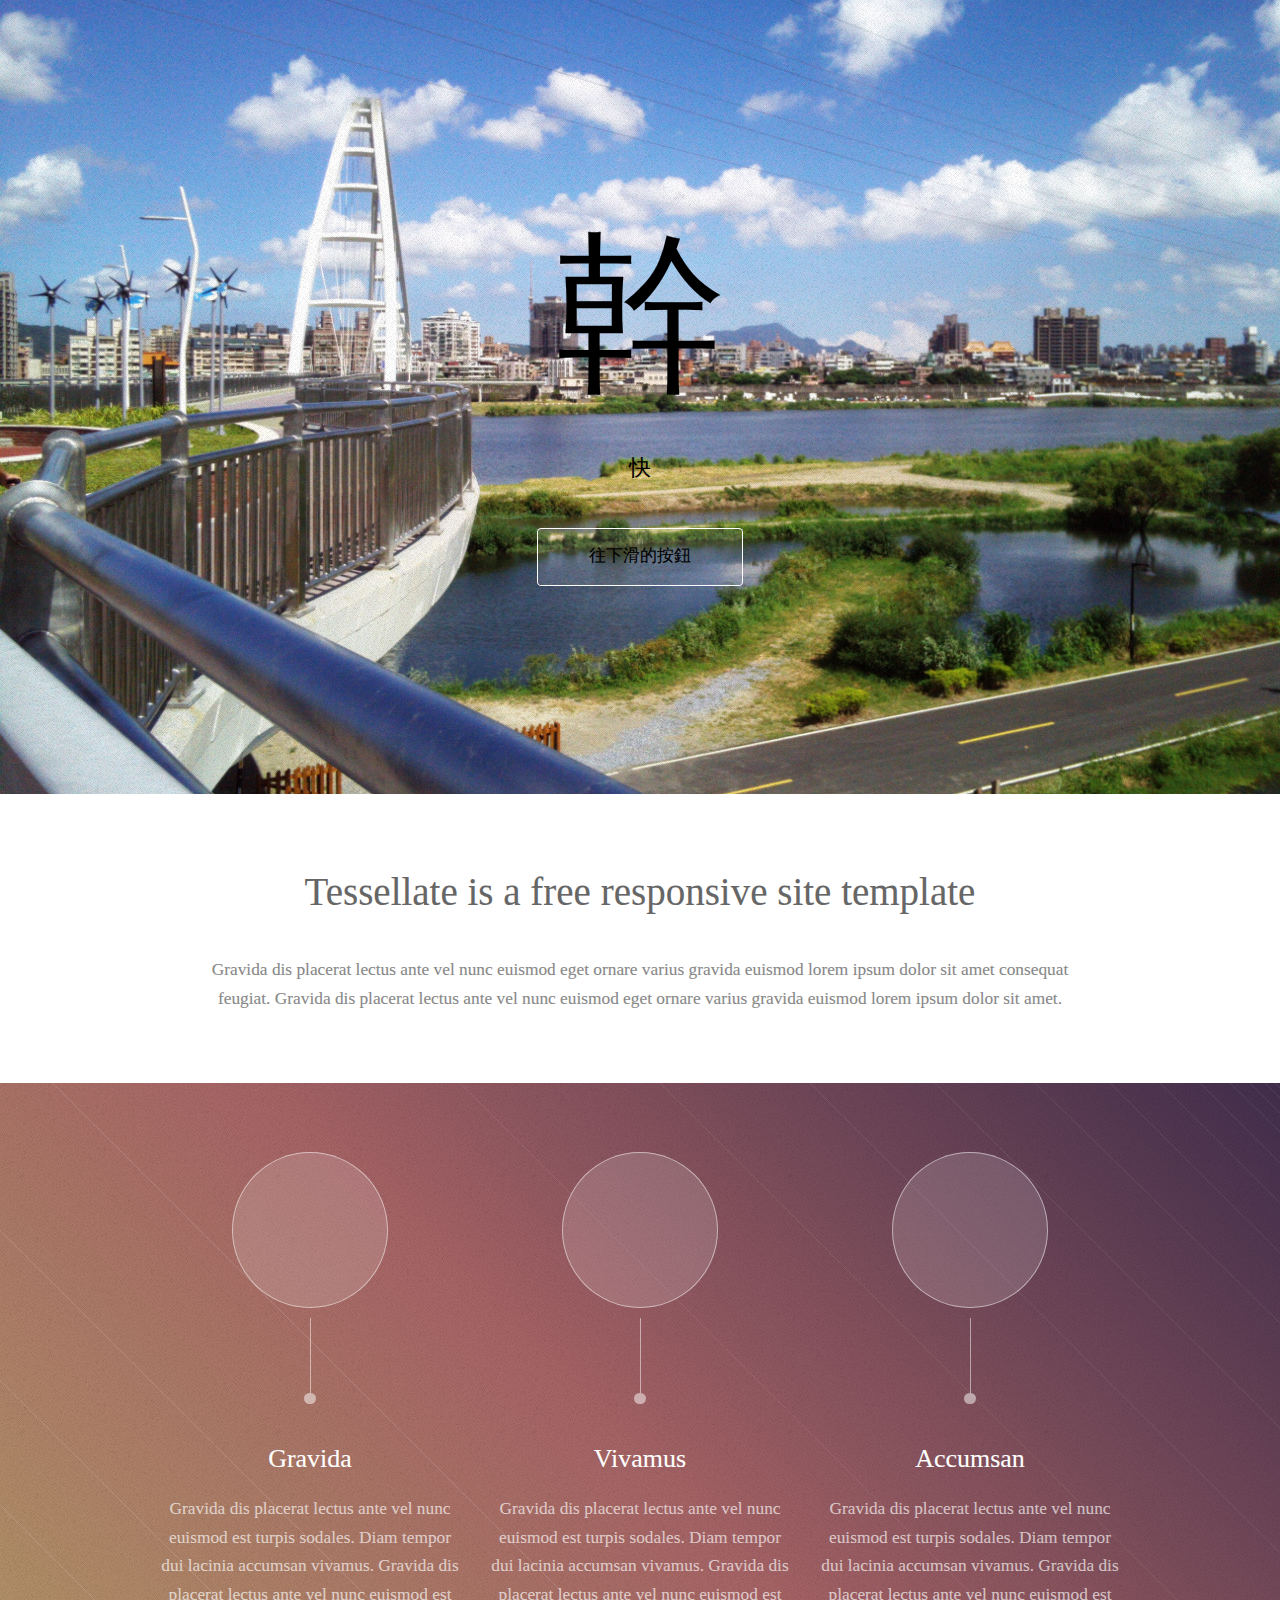
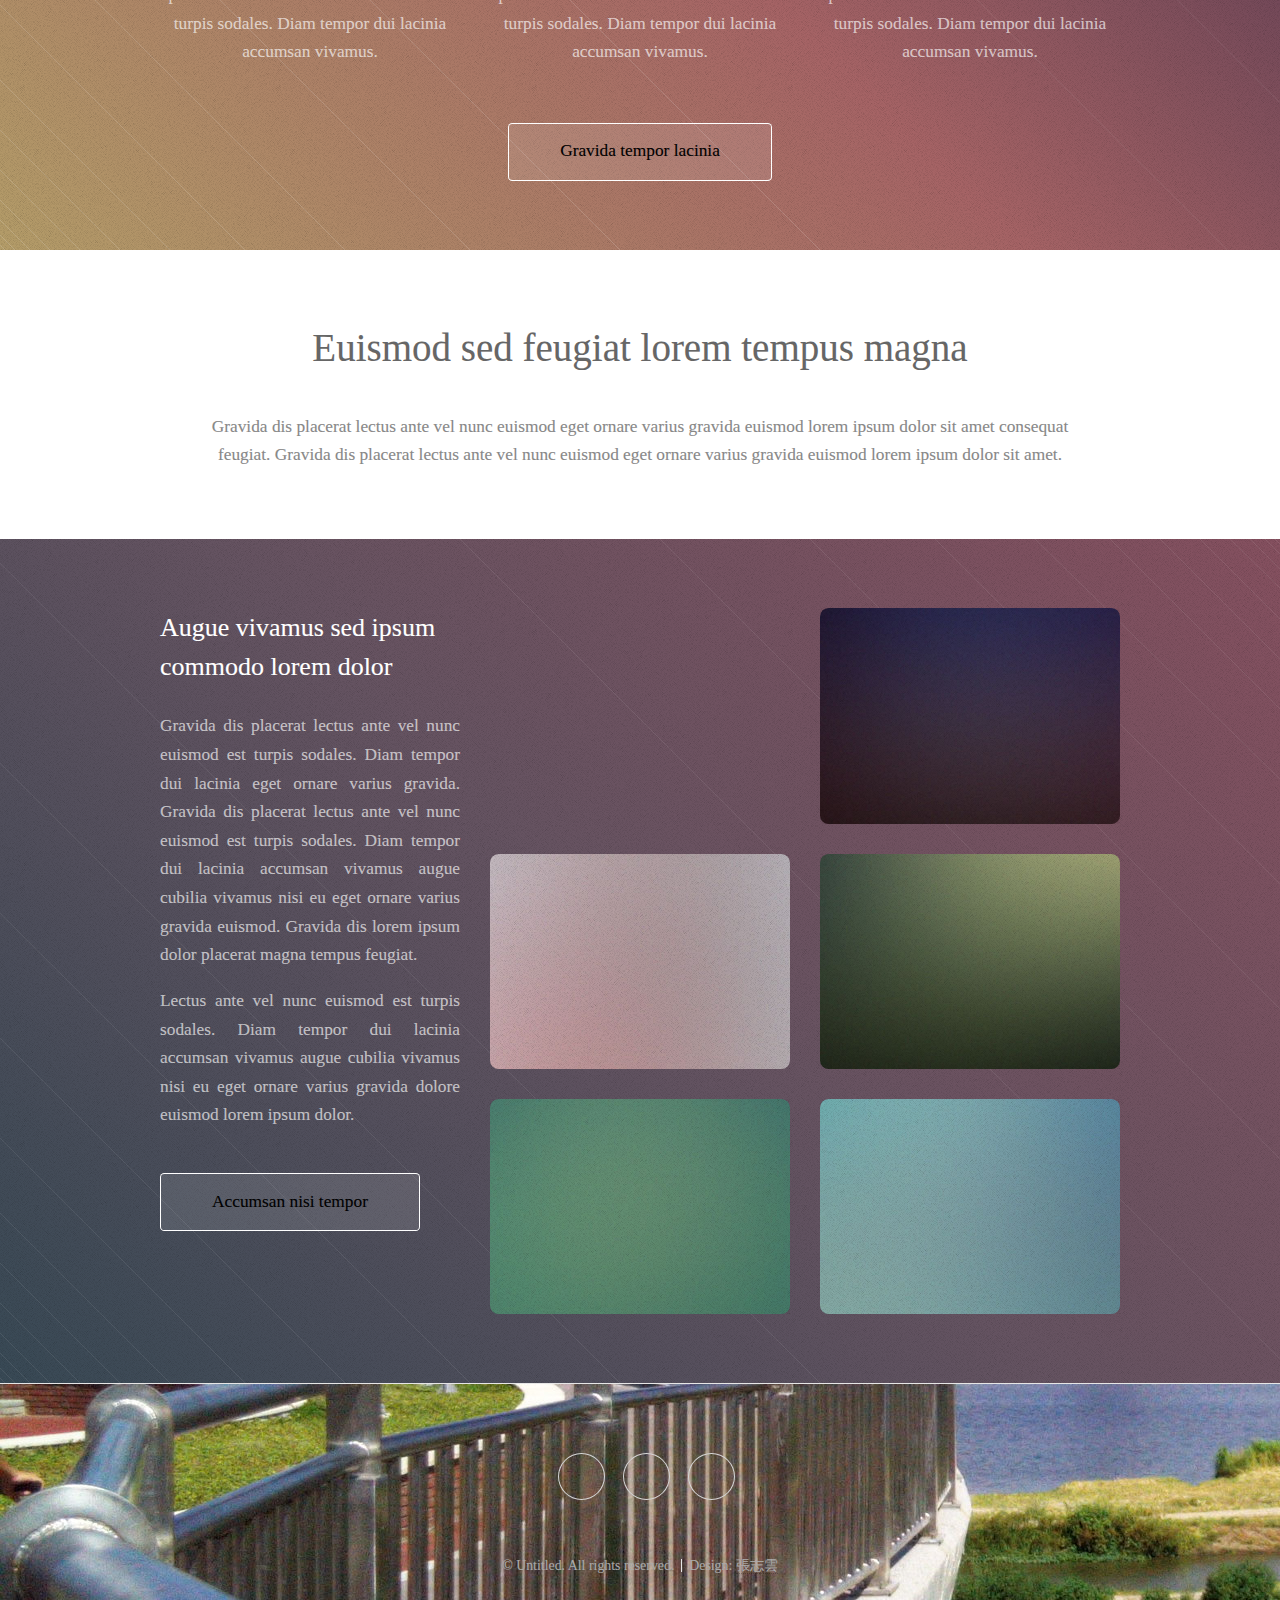
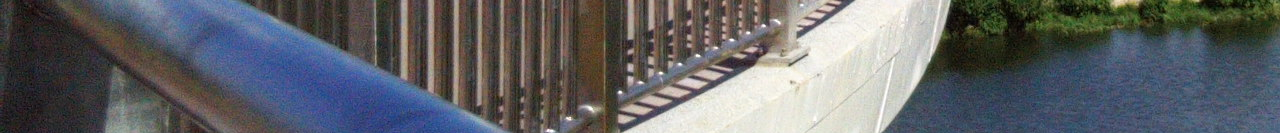
==== index.html @ 3c84e556 "first update" ====
<!DOCTYPE HTML>
<!--
	Tessellate by HTML5 UP
	html5up.net | @ajlkn
	Free for personal and commercial use under the CCA 3.0 license (html5up.net/license)
-->
<html>
	<head>
		<title>Tessellate by HTML5 UP</title>
		<meta charset="utf-8" />
		<meta name="viewport" content="width=device-width, initial-scale=1" />
		<!--[if lte IE 8]><script src="assets/js/ie/html5shiv.js"></script><![endif]-->
		<link rel="stylesheet" href="assets/css/main.css" />
		<!--[if lte IE 8]><link rel="stylesheet" href="assets/css/ie8.css" /><![endif]-->
		<!--[if lte IE 9]><link rel="stylesheet" href="assets/css/ie9.css" /><![endif]-->
	</head>
	<body>

		<!-- Header -->
			<section id="header" class="dark">
				<header>
					<h1 style="font-size: 10em">幹</h1>
					<p>快</p>
				</header>
				<footer>
					<a href="second" class="button scrolly">往下滑的按鈕</a>
				</footer>
			</section>

		<!-- First -->
			<section id="first" class="main">
				<header>
					<div class="container">
						<h2>Tessellate is a free responsive site template</h2>
						<p>Gravida dis placerat lectus ante vel nunc euismod eget ornare varius gravida euismod lorem ipsum dolor sit amet consequat<br />
						feugiat. Gravida dis placerat lectus ante vel nunc euismod eget ornare varius gravida euismod lorem ipsum dolor sit amet.</p>
					</div>
				</header>
				<div class="content dark style1 featured">
					<div class="container">
						<div class="row">
							<div class="4u 12u(narrow)">
								<section>
									<span class="feature-icon"><span class="icon fa-clock-o"></span></span>
									<header>
										<h3>Gravida</h3>
									</header>
									<p>Gravida dis placerat lectus ante vel nunc euismod est turpis sodales.
									Diam tempor dui lacinia accumsan vivamus. Gravida dis placerat lectus
									ante vel nunc euismod est turpis sodales. Diam tempor dui lacinia
									accumsan vivamus.</p>
								</section>
							</div>
							<div class="4u 12u(narrow)">
								<section>
									<span class="feature-icon"><span class="icon fa-bolt"></span></span>
									<header>
										<h3>Vivamus</h3>
									</header>
									<p>Gravida dis placerat lectus ante vel nunc euismod est turpis sodales.
									Diam tempor dui lacinia accumsan vivamus. Gravida dis placerat lectus
									ante vel nunc euismod est turpis sodales. Diam tempor dui lacinia
									accumsan vivamus.</p>
								</section>
							</div>
							<div class="4u 12u(narrow)">
								<section>
									<span class="feature-icon"><span class="icon fa-cloud"></span></span>
									<header>
										<h3>Accumsan</h3>
									</header>
									<p>Gravida dis placerat lectus ante vel nunc euismod est turpis sodales.
									Diam tempor dui lacinia accumsan vivamus. Gravida dis placerat lectus
									ante vel nunc euismod est turpis sodales. Diam tempor dui lacinia
									accumsan vivamus.</p>
								</section>
							</div>
						</div>
						<div class="row">
							<div class="12u">
								<footer>
									<a href="#second" class="button scrolly">Gravida tempor lacinia</a>
								</footer>
							</div>
						</div>
					</div>
				</div>
			</section>

		<!-- Second -->
			<section id="second" class="main">
				<header>
					<div class="container">
						<h2>Euismod sed feugiat lorem tempus magna</h2>
						<p>Gravida dis placerat lectus ante vel nunc euismod eget ornare varius gravida euismod lorem ipsum dolor sit amet consequat<br />
						feugiat. Gravida dis placerat lectus ante vel nunc euismod eget ornare varius gravida euismod lorem ipsum dolor sit amet.</p>
					</div>
				</header>
				<div class="content dark style2">
					<div class="container">
						<div class="row">
							<div class="4u 12u(narrow)">
								<section>
									<h3>Augue vivamus sed ipsum commodo lorem dolor</h3>
									<p>Gravida dis placerat lectus ante vel nunc euismod est turpis sodales. Diam
									tempor dui lacinia eget ornare varius gravida. Gravida dis placerat lectus ante
									vel nunc euismod est turpis sodales. Diam tempor dui lacinia accumsan vivamus
									augue cubilia vivamus nisi eu eget ornare varius gravida euismod.  Gravida dis
									lorem ipsum dolor placerat magna tempus feugiat.</p>
									<p>Lectus ante vel nunc euismod est turpis sodales. Diam tempor dui lacinia
									accumsan vivamus augue cubilia vivamus nisi eu eget ornare varius gravida dolore
									euismod lorem ipsum dolor.</p>
									<footer>
										<a href="#third" class="button scrolly">Accumsan nisi tempor</a>
									</footer>
								</section>
							</div>
							<div class="8u 12u(narrow)">
								<div class="row">
									<div class="6u"><a href="#" class="image fit"><img src="images/nature-sky-clouds-cloudy.jpg" alt="" /></a></div>
									<div class="6u"><a href="#" class="image fit"><img src="images/pic02.jpg" alt="" /></a></div>
									<div class="6u"><a href="#" class="image fit"><img src="images/pic03.jpg" alt="" /></a></div>
									<div class="6u"><a href="#" class="image fit"><img src="images/pic04.jpg" alt="" /></a></div>
									<div class="6u"><a href="#" class="image fit"><img src="images/pic05.jpg" alt="" /></a></div>
									<div class="6u"><a href="#" class="image fit"><img src="images/pic06.jpg" alt="" /></a></div>
								</div>
							</div>
						</div>
					</div>
				</div>
			</section>

		
		<!-- Basic Elements -->
		<!--
			<section class="main">
				<header>
					<div class="container">
						<h2>A Whole Lotta Elements</h2>
						<p>General purpose elements for every general purpose. Or something like that.</p>
					</div>
				</header>
				<div class="content style1 dark">
					<div class="container">
						<section>
							<header>
								<h3>Paragraph</h3>
								<p>This is a byline</p>
							</header>
							<p>Phasellus nisl nisl, varius id <sup>porttitor sed pellentesque</sup> ac orci. Pellentesque
							habitant <strong>strong</strong> tristique <b>bold</b> et netus <i>italic</i> malesuada <em>emphasized</em> ac turpis egestas. Morbi
							leo suscipit ut. Praesent <sub>id turpis vitae</sub> turpis pretium ultricies. Vestibulum sit
							amet risus elit.</p>
						</section>
						<section>
							<header>
								<h3>Blockquote</h3>
							</header>
							<blockquote>Fringilla nisl. Donec accumsan interdum nisi, quis tincidunt felis sagittis eget.
							tempus euismod. Vestibulum ante ipsum primis in faucibus. Cras sit amet urna eros, id egestas
							tempus ante ipsum primis in faucibus orci luctus et ultrices.</blockquote>
						</section>
						<section>
							<header>
								<h3>Divider</h3>
							</header>
							<p>Donec consectetur <a href="#">vestibulum dolor et pulvinar</a>. Etiam vel felis enim, at viverra
							ligula. Ut porttitor sagittis lorem, quis eleifend nisi ornare vel. Praesent nec orci
							facilisis leo magna. Cras sit amet urna eros, id egestas urna. Quisque aliquam
							tempus euismod. Vestibulum ante ipsum primis in faucibus orci luctus et ultrices
							posuere cubilia.</p>
							<hr />
							<p>Donec consectetur vestibulum dolor et pulvinar. Etiam vel felis enim, at viverra
							ligula. Ut porttitor sagittis lorem, quis eleifend nisi ornare vel. Praesent nec orci
							facilisis leo magna. Cras sit amet urna eros, id egestas urna. Quisque aliquam
							tempus euismod. Vestibulum ante ipsum primis in faucibus orci luctus et ultrices
							posuere cubilia.</p>
						</section>
						<section>
							<header>
								<h3>Unordered List</h3>
							</header>
							<ul class="default">
								<li>Donec consectetur vestibulum dolor et vel felis enim at viverra ligula. Ut porttitor sagittis lorem.</li>
								<li>Donec consectetur vestibulum dolor et vel felis enim at viverra ligula. Ut porttitor sagittis lorem.</li>
								<li>Donec consectetur vestibulum dolor et vel felis enim at viverra ligula. Ut porttitor sagittis lorem.</li>
								<li>Donec consectetur vestibulum dolor et vel felis enim at viverra ligula. Ut porttitor sagittis lorem.</li>
							</ul>
						</section>
						<section>
							<header>
								<h3>Ordered List</h3>
							</header>
							<ol class="default">
								<li>Donec consectetur vestibulum dolor et vel felis enim at viverra ligula. Ut porttitor sagittis lorem.</li>
								<li>Donec consectetur vestibulum dolor et vel felis enim at viverra ligula. Ut porttitor sagittis lorem.</li>
								<li>Donec consectetur vestibulum dolor et vel felis enim at viverra ligula. Ut porttitor sagittis lorem.</li>
								<li>Donec consectetur vestibulum dolor et vel felis enim at viverra ligula. Ut porttitor sagittis lorem.</li>
							</ol>
						</section>
						<section>
							<header>
								<h3>Table</h3>
							</header>
							<div class="table-wrapper">
								<table class="default">
									<thead>
										<tr>
											<th>ID</th>
											<th>Name</th>
											<th>Description</th>
											<th>Price</th>
										</tr>
									</thead>
									<tbody>
										<tr>
											<td>00001</td>
											<td>Lorem ipsum dolor</td>
											<td>Ut porttitor sagittis lorem quis nisi ornare.</td>
											<td>29.99</td>
										</tr>
										<tr>
											<td>00002</td>
											<td>Sit amet nullam</td>
											<td>Ut porttitor sagittis lorem quis nisi ornare.</td>
											<td>19.99</td>
										</tr>
										<tr>
											<td>00003</td>
											<td>Feugiat felis viverra</td>
											<td>Ut porttitor sagittis lorem quis nisi ornare.</td>
											<td>29.99</td>
										</tr>
										<tr>
											<td>00004</td>
											<td>Sagittis enim felis</td>
											<td>Ut porttitor sagittis lorem quis nisi ornare.</td>
											<td>19.99</td>
										</tr>
										<tr>
											<td>00005</td>
											<td>Nullam sed vestibulum</td>
											<td>Ut porttitor sagittis lorem quis nisi ornare.</td>
											<td>19.99</td>
										</tr>
									</tbody>
									<tfoot>
										<tr>
											<td colspan="3"></td>
											<td>100.00</td>
										</tr>
									</tfoot>
								</table>
							</div>
						</section>
						<section>
							<header>
								<h3>Form</h3>
							</header>
							<form method="post" action="#">
								<div class="row 50%">
									<div class="6u 12u(narrow)">
										<input type="text" name="name" id="name" value="" placeholder="John Doe" />
									</div>
									<div class="6u 12u(narrow)">
										<input type="text" name="email" id="email" value="" placeholder="johndoe@domain.tld" />
									</div>
								</div>
								<div class="row 50%">
									<div class="12u">
										<div class="select" tabindex="-1">
											<select name="department" id="department">
												<option value="">Choose a department</option>
												<option value="1">Manufacturing</option>
												<option value="2">Administration</option>
												<option value="3">Support</option>
											</select>
										</div>
									</div>
								</div>
								<div class="row 50%">
									<div class="12u">
										<input type="text" name="subject" id="subject" value="" placeholder="Enter your subject" />
									</div>
								</div>
								<div class="row 50%">
									<div class="12u">
										<textarea name="message" id="message" placeholder="Enter your message"></textarea>
									</div>
								</div>
								<div class="row">
									<div class="12u">
										<ul class="actions">
											<li><input type="submit" class="button" value="Send Message" /></li>
											<li><input type="reset" class="button alt" value="Clear Form" /></li>
										</ul>
									</div>
								</div>
							</form>
						</section>
					</div>
				</div>
			</section>
		-->

		

		<!-- Footer -->
			<section id="footer">
				<ul class="icons">
					
					<li><a href="#" class="icon fa-facebook"><span class="label">Facebook</span></a></li>
					<li><a href="#" class="icon fa-instagram"><span class="label">Instagram</span></a></li>
					
					<li><a href="#" class="icon fa-github"><span class="label">GitHub</span></a></li>
				</ul>
				<div class="copyright">
					<ul class="menu">
						<li>&copy; Untitled. All rights reserved.</li><li>Design: <a href="http://html5up.net">張志雲</a></li>
					</ul>
				</div>
			</section>

		<!-- Scripts -->
			<script src="assets/js/jquery.min.js"></script>
			<script src="assets/js/jquery.scrolly.min.js"></script>
			<script src="assets/js/skel.min.js"></script>
			<script src="assets/js/util.js"></script>
			<!--[if lte IE 8]><script src="assets/js/ie/respond.min.js"></script><![endif]-->
			<script src="assets/js/main.js"></script>

	</body>
</html>
---- assets/css/main.css ----
@import url("font-awesome.min.css");
@import url("https://fonts.googleapis.com/css?family=Roboto:100,100italic,300,300italic,400,400italic");
@import url("https://fonts.googleapis.com/earlyaccess/notosanstc.css");

/*
	Tessellate by HTML5 UP
	html5up.net | @ajlkn
	Free for personal and commercial use under the CCA 3.0 license (html5up.net/license)
*/

/* Reset */

	html, body, div, span, applet, object, iframe, h1, h2, h3, h4, h5, h6, p, blockquote, pre, a, abbr, acronym, address, big, cite, code, del, dfn, em, img, ins, kbd, q, s, samp, small, strike, strong, sub, sup, tt, var, b, u, i, center, dl, dt, dd, ol, ul, li, fieldset, form, label, legend, table, caption, tbody, tfoot, thead, tr, th, td, article, aside, canvas, details, embed, figure, figcaption, footer, header, hgroup, menu, nav, output, ruby, section, summary, time, mark, audio, video {
		margin: 0;
		padding: 0;
		border: 0;
		font-size: 100%;
		font: inherit;
		vertical-align: baseline;
		font-family: 'Noto Sans TC',FontAwesome sans-serif;
	}

	article, aside, details, figcaption, figure, footer, header, hgroup, menu, nav, section {
		display: block;
	}

	body {
		line-height: 1;
	}

	ol, ul {
		list-style: none;
	}

	blockquote, q {
		quotes: none;
	}

	blockquote:before, blockquote:after, q:before, q:after {
		content: '';
		content: none;
	}

	table {
		border-collapse: collapse;
		border-spacing: 0;
	}

	body {
		-webkit-text-size-adjust: none;
	}

/* Box Model */

	*, *:before, *:after {
		-moz-box-sizing: border-box;
		-webkit-box-sizing: border-box;
		box-sizing: border-box;
	}

/* Containers */

	.container {
		margin-left: auto;
		margin-right: auto;
	}

	.container.\31 25\25 {
		width: 100%;
		max-width: 1700px;
		min-width: 1360px;
	}

	.container.\37 5\25 {
		width: 1020px;
	}

	.container.\35 0\25 {
		width: 680px;
	}

	.container.\32 5\25 {
		width: 340px;
	}

	.container {
		width: 1360px;
	}

	@media screen and (max-width: 1680px) {

		.container.\31 25\25 {
			width: 100%;
			max-width: 1500px;
			min-width: 1200px;
		}

		.container.\37 5\25 {
			width: 900px;
		}

		.container.\35 0\25 {
			width: 600px;
		}

		.container.\32 5\25 {
			width: 300px;
		}

		.container {
			width: 1200px;
		}

	}

	@media screen and (max-width: 1280px) {

		.container.\31 25\25 {
			width: 100%;
			max-width: 1200px;
			min-width: 960px;
		}

		.container.\37 5\25 {
			width: 720px;
		}

		.container.\35 0\25 {
			width: 480px;
		}

		.container.\32 5\25 {
			width: 240px;
		}

		.container {
			width: 960px;
		}

	}

	@media screen and (max-width: 1000px) {

		.container.\31 25\25 {
			width: 100%;
			max-width: 125%;
			min-width: 100%;
		}

		.container.\37 5\25 {
			width: 75%;
		}

		.container.\35 0\25 {
			width: 50%;
		}

		.container.\32 5\25 {
			width: 25%;
		}

		.container {
			width: 100% !important;
		}

	}

	@media screen and (max-width: 736px) {

		.container.\31 25\25 {
			width: 100%;
			max-width: 125%;
			min-width: 100%;
		}

		.container.\37 5\25 {
			width: 75%;
		}

		.container.\35 0\25 {
			width: 50%;
		}

		.container.\32 5\25 {
			width: 25%;
		}

		.container {
			width: 100% !important;
		}

	}

/* Grid */

	.row {
		border-bottom: solid 1px transparent;
		-moz-box-sizing: border-box;
		-webkit-box-sizing: border-box;
		box-sizing: border-box;
	}

	.row > * {
		float: left;
		-moz-box-sizing: border-box;
		-webkit-box-sizing: border-box;
		box-sizing: border-box;
	}

	.row:after, .row:before {
		content: '';
		display: block;
		clear: both;
		height: 0;
	}

	.row.uniform > * > :first-child {
		margin-top: 0;
	}

	.row.uniform > * > :last-child {
		margin-bottom: 0;
	}

	.row.\30 \25 > * {
		padding: 0px 0 0 0px;
	}

	.row.\30 \25 {
		margin: 0px 0 -1px 0px;
	}

	.row.uniform.\30 \25 > * {
		padding: 0px 0 0 0px;
	}

	.row.uniform.\30 \25 {
		margin: 0px 0 -1px 0px;
	}

	.row > * {
		padding: 50px 0 0 50px;
	}

	.row {
		margin: -50px 0 -1px -50px;
	}

	.row.uniform > * {
		padding: 50px 0 0 50px;
	}

	.row.uniform {
		margin: -50px 0 -1px -50px;
	}

	.row.\32 00\25 > * {
		padding: 100px 0 0 100px;
	}

	.row.\32 00\25 {
		margin: -100px 0 -1px -100px;
	}

	.row.uniform.\32 00\25 > * {
		padding: 100px 0 0 100px;
	}

	.row.uniform.\32 00\25 {
		margin: -100px 0 -1px -100px;
	}

	.row.\31 50\25 > * {
		padding: 75px 0 0 75px;
	}

	.row.\31 50\25 {
		margin: -75px 0 -1px -75px;
	}

	.row.uniform.\31 50\25 > * {
		padding: 75px 0 0 75px;
	}

	.row.uniform.\31 50\25 {
		margin: -75px 0 -1px -75px;
	}

	.row.\35 0\25 > * {
		padding: 25px 0 0 25px;
	}

	.row.\35 0\25 {
		margin: -25px 0 -1px -25px;
	}

	.row.uniform.\35 0\25 > * {
		padding: 25px 0 0 25px;
	}

	.row.uniform.\35 0\25 {
		margin: -25px 0 -1px -25px;
	}

	.row.\32 5\25 > * {
		padding: 12.5px 0 0 12.5px;
	}

	.row.\32 5\25 {
		margin: -12.5px 0 -1px -12.5px;
	}

	.row.uniform.\32 5\25 > * {
		padding: 12.5px 0 0 12.5px;
	}

	.row.uniform.\32 5\25 {
		margin: -12.5px 0 -1px -12.5px;
	}

	.\31 2u, .\31 2u\24 {
		width: 100%;
		clear: none;
		margin-left: 0;
	}

	.\31 1u, .\31 1u\24 {
		width: 91.6666666667%;
		clear: none;
		margin-left: 0;
	}

	.\31 0u, .\31 0u\24 {
		width: 83.3333333333%;
		clear: none;
		margin-left: 0;
	}

	.\39 u, .\39 u\24 {
		width: 75%;
		clear: none;
		margin-left: 0;
	}

	.\38 u, .\38 u\24 {
		width: 66.6666666667%;
		clear: none;
		margin-left: 0;
	}

	.\37 u, .\37 u\24 {
		width: 58.3333333333%;
		clear: none;
		margin-left: 0;
	}

	.\36 u, .\36 u\24 {
		width: 50%;
		clear: none;
		margin-left: 0;
	}

	.\35 u, .\35 u\24 {
		width: 41.6666666667%;
		clear: none;
		margin-left: 0;
	}

	.\34 u, .\34 u\24 {
		width: 33.3333333333%;
		clear: none;
		margin-left: 0;
	}

	.\33 u, .\33 u\24 {
		width: 25%;
		clear: none;
		margin-left: 0;
	}

	.\32 u, .\32 u\24 {
		width: 16.6666666667%;
		clear: none;
		margin-left: 0;
	}

	.\31 u, .\31 u\24 {
		width: 8.3333333333%;
		clear: none;
		margin-left: 0;
	}

	.\31 2u\24 + *,
	.\31 1u\24 + *,
	.\31 0u\24 + *,
	.\39 u\24 + *,
	.\38 u\24 + *,
	.\37 u\24 + *,
	.\36 u\24 + *,
	.\35 u\24 + *,
	.\34 u\24 + *,
	.\33 u\24 + *,
	.\32 u\24 + *,
	.\31 u\24 + * {
		clear: left;
	}

	.\-11u {
		margin-left: 91.66667%;
	}

	.\-10u {
		margin-left: 83.33333%;
	}

	.\-9u {
		margin-left: 75%;
	}

	.\-8u {
		margin-left: 66.66667%;
	}

	.\-7u {
		margin-left: 58.33333%;
	}

	.\-6u {
		margin-left: 50%;
	}

	.\-5u {
		margin-left: 41.66667%;
	}

	.\-4u {
		margin-left: 33.33333%;
	}

	.\-3u {
		margin-left: 25%;
	}

	.\-2u {
		margin-left: 16.66667%;
	}

	.\-1u {
		margin-left: 8.33333%;
	}

	@media screen and (max-width: 1680px) {

		.row > * {
			padding: 40px 0 0 40px;
		}

		.row {
			margin: -40px 0 -1px -40px;
		}

		.row.uniform > * {
			padding: 40px 0 0 40px;
		}

		.row.uniform {
			margin: -40px 0 -1px -40px;
		}

		.row.\32 00\25 > * {
			padding: 80px 0 0 80px;
		}

		.row.\32 00\25 {
			margin: -80px 0 -1px -80px;
		}

		.row.uniform.\32 00\25 > * {
			padding: 80px 0 0 80px;
		}

		.row.uniform.\32 00\25 {
			margin: -80px 0 -1px -80px;
		}

		.row.\31 50\25 > * {
			padding: 60px 0 0 60px;
		}

		.row.\31 50\25 {
			margin: -60px 0 -1px -60px;
		}

		.row.uniform.\31 50\25 > * {
			padding: 60px 0 0 60px;
		}

		.row.uniform.\31 50\25 {
			margin: -60px 0 -1px -60px;
		}

		.row.\35 0\25 > * {
			padding: 20px 0 0 20px;
		}

		.row.\35 0\25 {
			margin: -20px 0 -1px -20px;
		}

		.row.uniform.\35 0\25 > * {
			padding: 20px 0 0 20px;
		}

		.row.uniform.\35 0\25 {
			margin: -20px 0 -1px -20px;
		}

		.row.\32 5\25 > * {
			padding: 10px 0 0 10px;
		}

		.row.\32 5\25 {
			margin: -10px 0 -1px -10px;
		}

		.row.uniform.\32 5\25 > * {
			padding: 10px 0 0 10px;
		}

		.row.uniform.\32 5\25 {
			margin: -10px 0 -1px -10px;
		}

		.\31 2u\28wide\29, .\31 2u\24\28wide\29 {
			width: 100%;
			clear: none;
			margin-left: 0;
		}

		.\31 1u\28wide\29, .\31 1u\24\28wide\29 {
			width: 91.6666666667%;
			clear: none;
			margin-left: 0;
		}

		.\31 0u\28wide\29, .\31 0u\24\28wide\29 {
			width: 83.3333333333%;
			clear: none;
			margin-left: 0;
		}

		.\39 u\28wide\29, .\39 u\24\28wide\29 {
			width: 75%;
			clear: none;
			margin-left: 0;
		}

		.\38 u\28wide\29, .\38 u\24\28wide\29 {
			width: 66.6666666667%;
			clear: none;
			margin-left: 0;
		}

		.\37 u\28wide\29, .\37 u\24\28wide\29 {
			width: 58.3333333333%;
			clear: none;
			margin-left: 0;
		}

		.\36 u\28wide\29, .\36 u\24\28wide\29 {
			width: 50%;
			clear: none;
			margin-left: 0;
		}

		.\35 u\28wide\29, .\35 u\24\28wide\29 {
			width: 41.6666666667%;
			clear: none;
			margin-left: 0;
		}

		.\34 u\28wide\29, .\34 u\24\28wide\29 {
			width: 33.3333333333%;
			clear: none;
			margin-left: 0;
		}

		.\33 u\28wide\29, .\33 u\24\28wide\29 {
			width: 25%;
			clear: none;
			margin-left: 0;
		}

		.\32 u\28wide\29, .\32 u\24\28wide\29 {
			width: 16.6666666667%;
			clear: none;
			margin-left: 0;
		}

		.\31 u\28wide\29, .\31 u\24\28wide\29 {
			width: 8.3333333333%;
			clear: none;
			margin-left: 0;
		}

		.\31 2u\24\28wide\29 + *,
		.\31 1u\24\28wide\29 + *,
		.\31 0u\24\28wide\29 + *,
		.\39 u\24\28wide\29 + *,
		.\38 u\24\28wide\29 + *,
		.\37 u\24\28wide\29 + *,
		.\36 u\24\28wide\29 + *,
		.\35 u\24\28wide\29 + *,
		.\34 u\24\28wide\29 + *,
		.\33 u\24\28wide\29 + *,
		.\32 u\24\28wide\29 + *,
		.\31 u\24\28wide\29 + * {
			clear: left;
		}

		.\-11u\28wide\29 {
			margin-left: 91.66667%;
		}

		.\-10u\28wide\29 {
			margin-left: 83.33333%;
		}

		.\-9u\28wide\29 {
			margin-left: 75%;
		}

		.\-8u\28wide\29 {
			margin-left: 66.66667%;
		}

		.\-7u\28wide\29 {
			margin-left: 58.33333%;
		}

		.\-6u\28wide\29 {
			margin-left: 50%;
		}

		.\-5u\28wide\29 {
			margin-left: 41.66667%;
		}

		.\-4u\28wide\29 {
			margin-left: 33.33333%;
		}

		.\-3u\28wide\29 {
			margin-left: 25%;
		}

		.\-2u\28wide\29 {
			margin-left: 16.66667%;
		}

		.\-1u\28wide\29 {
			margin-left: 8.33333%;
		}

	}

	@media screen and (max-width: 1280px) {

		.row > * {
			padding: 30px 0 0 30px;
		}

		.row {
			margin: -30px 0 -1px -30px;
		}

		.row.uniform > * {
			padding: 30px 0 0 30px;
		}

		.row.uniform {
			margin: -30px 0 -1px -30px;
		}

		.row.\32 00\25 > * {
			padding: 60px 0 0 60px;
		}

		.row.\32 00\25 {
			margin: -60px 0 -1px -60px;
		}

		.row.uniform.\32 00\25 > * {
			padding: 60px 0 0 60px;
		}

		.row.uniform.\32 00\25 {
			margin: -60px 0 -1px -60px;
		}

		.row.\31 50\25 > * {
			padding: 45px 0 0 45px;
		}

		.row.\31 50\25 {
			margin: -45px 0 -1px -45px;
		}

		.row.uniform.\31 50\25 > * {
			padding: 45px 0 0 45px;
		}

		.row.uniform.\31 50\25 {
			margin: -45px 0 -1px -45px;
		}

		.row.\35 0\25 > * {
			padding: 15px 0 0 15px;
		}

		.row.\35 0\25 {
			margin: -15px 0 -1px -15px;
		}

		.row.uniform.\35 0\25 > * {
			padding: 15px 0 0 15px;
		}

		.row.uniform.\35 0\25 {
			margin: -15px 0 -1px -15px;
		}

		.row.\32 5\25 > * {
			padding: 7.5px 0 0 7.5px;
		}

		.row.\32 5\25 {
			margin: -7.5px 0 -1px -7.5px;
		}

		.row.uniform.\32 5\25 > * {
			padding: 7.5px 0 0 7.5px;
		}

		.row.uniform.\32 5\25 {
			margin: -7.5px 0 -1px -7.5px;
		}

		.\31 2u\28normal\29, .\31 2u\24\28normal\29 {
			width: 100%;
			clear: none;
			margin-left: 0;
		}

		.\31 1u\28normal\29, .\31 1u\24\28normal\29 {
			width: 91.6666666667%;
			clear: none;
			margin-left: 0;
		}

		.\31 0u\28normal\29, .\31 0u\24\28normal\29 {
			width: 83.3333333333%;
			clear: none;
			margin-left: 0;
		}

		.\39 u\28normal\29, .\39 u\24\28normal\29 {
			width: 75%;
			clear: none;
			margin-left: 0;
		}

		.\38 u\28normal\29, .\38 u\24\28normal\29 {
			width: 66.6666666667%;
			clear: none;
			margin-left: 0;
		}

		.\37 u\28normal\29, .\37 u\24\28normal\29 {
			width: 58.3333333333%;
			clear: none;
			margin-left: 0;
		}

		.\36 u\28normal\29, .\36 u\24\28normal\29 {
			width: 50%;
			clear: none;
			margin-left: 0;
		}

		.\35 u\28normal\29, .\35 u\24\28normal\29 {
			width: 41.6666666667%;
			clear: none;
			margin-left: 0;
		}

		.\34 u\28normal\29, .\34 u\24\28normal\29 {
			width: 33.3333333333%;
			clear: none;
			margin-left: 0;
		}

		.\33 u\28normal\29, .\33 u\24\28normal\29 {
			width: 25%;
			clear: none;
			margin-left: 0;
		}

		.\32 u\28normal\29, .\32 u\24\28normal\29 {
			width: 16.6666666667%;
			clear: none;
			margin-left: 0;
		}

		.\31 u\28normal\29, .\31 u\24\28normal\29 {
			width: 8.3333333333%;
			clear: none;
			margin-left: 0;
		}

		.\31 2u\24\28normal\29 + *,
		.\31 1u\24\28normal\29 + *,
		.\31 0u\24\28normal\29 + *,
		.\39 u\24\28normal\29 + *,
		.\38 u\24\28normal\29 + *,
		.\37 u\24\28normal\29 + *,
		.\36 u\24\28normal\29 + *,
		.\35 u\24\28normal\29 + *,
		.\34 u\24\28normal\29 + *,
		.\33 u\24\28normal\29 + *,
		.\32 u\24\28normal\29 + *,
		.\31 u\24\28normal\29 + * {
			clear: left;
		}

		.\-11u\28normal\29 {
			margin-left: 91.66667%;
		}

		.\-10u\28normal\29 {
			margin-left: 83.33333%;
		}

		.\-9u\28normal\29 {
			margin-left: 75%;
		}

		.\-8u\28normal\29 {
			margin-left: 66.66667%;
		}

		.\-7u\28normal\29 {
			margin-left: 58.33333%;
		}

		.\-6u\28normal\29 {
			margin-left: 50%;
		}

		.\-5u\28normal\29 {
			margin-left: 41.66667%;
		}

		.\-4u\28normal\29 {
			margin-left: 33.33333%;
		}

		.\-3u\28normal\29 {
			margin-left: 25%;
		}

		.\-2u\28normal\29 {
			margin-left: 16.66667%;
		}

		.\-1u\28normal\29 {
			margin-left: 8.33333%;
		}

	}

	@media screen and (max-width: 1000px) {

		.row > * {
			padding: 25px 0 0 25px;
		}

		.row {
			margin: -25px 0 -1px -25px;
		}

		.row.uniform > * {
			padding: 25px 0 0 25px;
		}

		.row.uniform {
			margin: -25px 0 -1px -25px;
		}

		.row.\32 00\25 > * {
			padding: 50px 0 0 50px;
		}

		.row.\32 00\25 {
			margin: -50px 0 -1px -50px;
		}

		.row.uniform.\32 00\25 > * {
			padding: 50px 0 0 50px;
		}

		.row.uniform.\32 00\25 {
			margin: -50px 0 -1px -50px;
		}

		.row.\31 50\25 > * {
			padding: 37.5px 0 0 37.5px;
		}

		.row.\31 50\25 {
			margin: -37.5px 0 -1px -37.5px;
		}

		.row.uniform.\31 50\25 > * {
			padding: 37.5px 0 0 37.5px;
		}

		.row.uniform.\31 50\25 {
			margin: -37.5px 0 -1px -37.5px;
		}

		.row.\35 0\25 > * {
			padding: 12.5px 0 0 12.5px;
		}

		.row.\35 0\25 {
			margin: -12.5px 0 -1px -12.5px;
		}

		.row.uniform.\35 0\25 > * {
			padding: 12.5px 0 0 12.5px;
		}

		.row.uniform.\35 0\25 {
			margin: -12.5px 0 -1px -12.5px;
		}

		.row.\32 5\25 > * {
			padding: 6.25px 0 0 6.25px;
		}

		.row.\32 5\25 {
			margin: -6.25px 0 -1px -6.25px;
		}

		.row.uniform.\32 5\25 > * {
			padding: 6.25px 0 0 6.25px;
		}

		.row.uniform.\32 5\25 {
			margin: -6.25px 0 -1px -6.25px;
		}

		.\31 2u\28narrow\29, .\31 2u\24\28narrow\29 {
			width: 100%;
			clear: none;
			margin-left: 0;
		}

		.\31 1u\28narrow\29, .\31 1u\24\28narrow\29 {
			width: 91.6666666667%;
			clear: none;
			margin-left: 0;
		}

		.\31 0u\28narrow\29, .\31 0u\24\28narrow\29 {
			width: 83.3333333333%;
			clear: none;
			margin-left: 0;
		}

		.\39 u\28narrow\29, .\39 u\24\28narrow\29 {
			width: 75%;
			clear: none;
			margin-left: 0;
		}

		.\38 u\28narrow\29, .\38 u\24\28narrow\29 {
			width: 66.6666666667%;
			clear: none;
			margin-left: 0;
		}

		.\37 u\28narrow\29, .\37 u\24\28narrow\29 {
			width: 58.3333333333%;
			clear: none;
			margin-left: 0;
		}

		.\36 u\28narrow\29, .\36 u\24\28narrow\29 {
			width: 50%;
			clear: none;
			margin-left: 0;
		}

		.\35 u\28narrow\29, .\35 u\24\28narrow\29 {
			width: 41.6666666667%;
			clear: none;
			margin-left: 0;
		}

		.\34 u\28narrow\29, .\34 u\24\28narrow\29 {
			width: 33.3333333333%;
			clear: none;
			margin-left: 0;
		}

		.\33 u\28narrow\29, .\33 u\24\28narrow\29 {
			width: 25%;
			clear: none;
			margin-left: 0;
		}

		.\32 u\28narrow\29, .\32 u\24\28narrow\29 {
			width: 16.6666666667%;
			clear: none;
			margin-left: 0;
		}

		.\31 u\28narrow\29, .\31 u\24\28narrow\29 {
			width: 8.3333333333%;
			clear: none;
			margin-left: 0;
		}

		.\31 2u\24\28narrow\29 + *,
		.\31 1u\24\28narrow\29 + *,
		.\31 0u\24\28narrow\29 + *,
		.\39 u\24\28narrow\29 + *,
		.\38 u\24\28narrow\29 + *,
		.\37 u\24\28narrow\29 + *,
		.\36 u\24\28narrow\29 + *,
		.\35 u\24\28narrow\29 + *,
		.\34 u\24\28narrow\29 + *,
		.\33 u\24\28narrow\29 + *,
		.\32 u\24\28narrow\29 + *,
		.\31 u\24\28narrow\29 + * {
			clear: left;
		}

		.\-11u\28narrow\29 {
			margin-left: 91.66667%;
		}

		.\-10u\28narrow\29 {
			margin-left: 83.33333%;
		}

		.\-9u\28narrow\29 {
			margin-left: 75%;
		}

		.\-8u\28narrow\29 {
			margin-left: 66.66667%;
		}

		.\-7u\28narrow\29 {
			margin-left: 58.33333%;
		}

		.\-6u\28narrow\29 {
			margin-left: 50%;
		}

		.\-5u\28narrow\29 {
			margin-left: 41.66667%;
		}

		.\-4u\28narrow\29 {
			margin-left: 33.33333%;
		}

		.\-3u\28narrow\29 {
			margin-left: 25%;
		}

		.\-2u\28narrow\29 {
			margin-left: 16.66667%;
		}

		.\-1u\28narrow\29 {
			margin-left: 8.33333%;
		}

	}

	@media screen and (max-width: 736px) {

		.row > * {
			padding: 20px 0 0 20px;
		}

		.row {
			margin: -20px 0 -1px -20px;
		}

		.row.uniform > * {
			padding: 20px 0 0 20px;
		}

		.row.uniform {
			margin: -20px 0 -1px -20px;
		}

		.row.\32 00\25 > * {
			padding: 40px 0 0 40px;
		}

		.row.\32 00\25 {
			margin: -40px 0 -1px -40px;
		}

		.row.uniform.\32 00\25 > * {
			padding: 40px 0 0 40px;
		}

		.row.uniform.\32 00\25 {
			margin: -40px 0 -1px -40px;
		}

		.row.\31 50\25 > * {
			padding: 30px 0 0 30px;
		}

		.row.\31 50\25 {
			margin: -30px 0 -1px -30px;
		}

		.row.uniform.\31 50\25 > * {
			padding: 30px 0 0 30px;
		}

		.row.uniform.\31 50\25 {
			margin: -30px 0 -1px -30px;
		}

		.row.\35 0\25 > * {
			padding: 10px 0 0 10px;
		}

		.row.\35 0\25 {
			margin: -10px 0 -1px -10px;
		}

		.row.uniform.\35 0\25 > * {
			padding: 10px 0 0 10px;
		}

		.row.uniform.\35 0\25 {
			margin: -10px 0 -1px -10px;
		}

		.row.\32 5\25 > * {
			padding: 5px 0 0 5px;
		}

		.row.\32 5\25 {
			margin: -5px 0 -1px -5px;
		}

		.row.uniform.\32 5\25 > * {
			padding: 5px 0 0 5px;
		}

		.row.uniform.\32 5\25 {
			margin: -5px 0 -1px -5px;
		}

		.\31 2u\28mobile\29, .\31 2u\24\28mobile\29 {
			width: 100%;
			clear: none;
			margin-left: 0;
		}

		.\31 1u\28mobile\29, .\31 1u\24\28mobile\29 {
			width: 91.6666666667%;
			clear: none;
			margin-left: 0;
		}

		.\31 0u\28mobile\29, .\31 0u\24\28mobile\29 {
			width: 83.3333333333%;
			clear: none;
			margin-left: 0;
		}

		.\39 u\28mobile\29, .\39 u\24\28mobile\29 {
			width: 75%;
			clear: none;
			margin-left: 0;
		}

		.\38 u\28mobile\29, .\38 u\24\28mobile\29 {
			width: 66.6666666667%;
			clear: none;
			margin-left: 0;
		}

		.\37 u\28mobile\29, .\37 u\24\28mobile\29 {
			width: 58.3333333333%;
			clear: none;
			margin-left: 0;
		}

		.\36 u\28mobile\29, .\36 u\24\28mobile\29 {
			width: 50%;
			clear: none;
			margin-left: 0;
		}

		.\35 u\28mobile\29, .\35 u\24\28mobile\29 {
			width: 41.6666666667%;
			clear: none;
			margin-left: 0;
		}

		.\34 u\28mobile\29, .\34 u\24\28mobile\29 {
			width: 33.3333333333%;
			clear: none;
			margin-left: 0;
		}

		.\33 u\28mobile\29, .\33 u\24\28mobile\29 {
			width: 25%;
			clear: none;
			margin-left: 0;
		}

		.\32 u\28mobile\29, .\32 u\24\28mobile\29 {
			width: 16.6666666667%;
			clear: none;
			margin-left: 0;
		}

		.\31 u\28mobile\29, .\31 u\24\28mobile\29 {
			width: 8.3333333333%;
			clear: none;
			margin-left: 0;
		}

		.\31 2u\24\28mobile\29 + *,
		.\31 1u\24\28mobile\29 + *,
		.\31 0u\24\28mobile\29 + *,
		.\39 u\24\28mobile\29 + *,
		.\38 u\24\28mobile\29 + *,
		.\37 u\24\28mobile\29 + *,
		.\36 u\24\28mobile\29 + *,
		.\35 u\24\28mobile\29 + *,
		.\34 u\24\28mobile\29 + *,
		.\33 u\24\28mobile\29 + *,
		.\32 u\24\28mobile\29 + *,
		.\31 u\24\28mobile\29 + * {
			clear: left;
		}

		.\-11u\28mobile\29 {
			margin-left: 91.66667%;
		}

		.\-10u\28mobile\29 {
			margin-left: 83.33333%;
		}

		.\-9u\28mobile\29 {
			margin-left: 75%;
		}

		.\-8u\28mobile\29 {
			margin-left: 66.66667%;
		}

		.\-7u\28mobile\29 {
			margin-left: 58.33333%;
		}

		.\-6u\28mobile\29 {
			margin-left: 50%;
		}

		.\-5u\28mobile\29 {
			margin-left: 41.66667%;
		}

		.\-4u\28mobile\29 {
			margin-left: 33.33333%;
		}

		.\-3u\28mobile\29 {
			margin-left: 25%;
		}

		.\-2u\28mobile\29 {
			margin-left: 16.66667%;
		}

		.\-1u\28mobile\29 {
			margin-left: 8.33333%;
		}

	}

/* Basic */

	@-ms-viewport {
		width: device-width;
	}

	body {
		background-image: url("../../images/1.JPG");
		
		font-family: 'Roboto', sans-serif;
		font-weight: 300;
		font-size: 17pt;
		line-height: 1.75em;
		color: #888;
		-webkit-text-stroke: 0.1px;
	}

		body.is-loading * {
			-moz-transition: none !important;
			-webkit-transition: none !important;
			-ms-transition: none !important;
			transition: none !important;
			-moz-animation: none !important;
			-webkit-animation: none !important;
			-ms-animation: none !important;
			animation: none !important;
		}

	.dark {
		color: #aaa;
		color: rgba(255, 255, 255, 0.65);
	}

	input, textarea, select {
		font-family: 'Roboto', sans-serif;
		font-weight: 300;
		font-size: 17pt;
		line-height: 1.75em;
		color: #888;
		-webkit-text-stroke: 0.1px;
	}

	h1, h2, h3, h4, h5, h6 {
		color: #666;
		margin: 0 0 1em 0;
		font-weight: 100;
		line-height: 1.5em;
	}

	h1 a, h2 a, h3 a, h4 a, h5 a, h6 a {
		color: inherit;
		text-decoration: none;
	}

	.dark h1, .dark h2, .dark h3, .dark h4, .dark h5, .dark h6 {
		color: #fff;
	}

	strong, b {
		font-weight: 400;
		color: inherit;
	}

	.dark strong, .dark b {
		color: #fff;
		color: rgba(255, 255, 255, 0.85);
	}

	em, i {
		font-style: italic;
	}

	a {
		-moz-transition: border-bottom-color 0.25s ease-in-out;
		-webkit-transition: border-bottom-color 0.25s ease-in-out;
		-ms-transition: border-bottom-color 0.25s ease-in-out;
		transition: border-bottom-color 0.25s ease-in-out;
		color: inherit;
		text-decoration: none;
		border-bottom: dotted 1px rgba(0, 0, 0, 0.25);
	}

		a:hover {
			border-bottom-color: transparent;
		}

	.dark a {
		color: #fff;
		border-bottom-color: rgba(255, 255, 255, 0.5);
	}

		.dark a:hover {
			border-bottom-color: rgba(255, 255, 255, 0);
		}

	sub {
		position: relative;
		top: 0.5em;
		font-size: 0.8em;
	}

	sup {
		position: relative;
		top: -0.5em;
		font-size: 0.8em;
	}

	hr {
		border: 0;
		border-top: solid 1px #e6e6e6;
		margin: 2em 0 2em 0;
	}

	.dark hr {
		border-top-color: rgba(255, 255, 255, 0.5);
	}

	blockquote {
		border-left: solid 0.25em #e6e6e6;
		padding: 1em 0 1em 2em;
		font-style: italic;
	}

	.dark blockquote {
		border-left-color: rgba(255, 255, 255, 0.5);
	}

	p, ul, ol, dl, table {
		margin-bottom: 1em;
	}

	p {
		text-align: justify;
	}

	header {
		margin-bottom: 1em;
	}

		header h1, header h2, header h3, header h4, header h5, header h6 {
			margin: 0;
		}

		header p {
			display: block;
			margin: 0;
			padding: 0.25em 0 0.5em 0;
		}

	footer {
		padding-top: 1.5em;
	}

	br.clear {
		clear: both;
	}

	.featured {
		text-align: center;
	}

		.featured p {
			text-align: center;
		}

/* Sections/Article */

	section,
	article {
		margin-bottom: 3em;
	}

	section > :last-child,
	article > :last-child,
	section:last-child,
	article:last-child {
		margin-bottom: 0;
	}

	.row > section,
	.row > article {
		margin-bottom: 0;
	}

/* Image */

	.image {
		position: relative;
		display: inline-block;
		border: 0;
	}

		.image:after {
			content: '';
			position: absolute;
			left: 0;
			top: 0;
			width: 100%;
			height: 100%;
			background: url("images/overlay.png");
		}

		.image img {
			display: block;
			width: 100%;
			border-radius: 0.5em;
		}

		.image.featured {
			display: block;
			width: 100%;
			margin: 0 0 2em 0;
		}

		.image.fit {
			display: block;
			width: 100%;
		}

		.image.left {
			float: left;
			margin: 0 2em 2em 0;
		}

		.image.centered {
			display: block;
			margin: 0 0 2em 0;
		}

			.image.centered img {
				margin: 0 auto;
				width: auto;
			}

/* List */

	ul.default {
		list-style: disc;
		padding-left: 1em;
	}

		ul.default li {
			padding-left: 0.5em;
		}

	ul.icons {
		cursor: default;
	}

		ul.icons li {
			display: inline-block;
			padding-left: 0.75em;
		}

		ul.icons a {
			-moz-transition: background-color 0.25s ease-in-out;
			-webkit-transition: background-color 0.25s ease-in-out;
			-ms-transition: background-color 0.25s ease-in-out;
			transition: background-color 0.25s ease-in-out;
			display: inline-block;
			width: 2.75em;
			height: 2.75em;
			line-height: 2.8em;
			text-align: center;
			border: 0;
			box-shadow: inset 0 0 0 1px #e6e6e6;
			border-radius: 100%;
			color: #aaa;
		}

			ul.icons a:hover {
				background: rgba(0, 0, 0, 0.025);
			}

	ul.menu {
		cursor: default;
	}

		ul.menu li {
			display: inline-block;
			line-height: 1em;
			border-left: solid 1px #e6e6e6;
			padding: 0 0 0 0.5em;
			margin: 0 0 0 0.5em;
		}

			ul.menu li:first-child {
				border-left: 0;
				padding-left: 0;
				margin-left: 0;
			}

	ul.actions {
		cursor: default;
	}

		ul.actions li {
			display: inline-block;
			margin: 0 0 0 0.5em;
		}

			ul.actions li:first-child {
				margin-left: 0;
			}

	ol.default {
		list-style: decimal;
		padding-left: 1.25em;
	}

		ol.default li {
			padding-left: 0.25em;
		}

/* Form */

	form .actions {
		margin-bottom: 0;
	}

	form label {
		display: block;
	}

	form input[type="text"],
	form input[type="email"],
	form input[type="password"],
	form select,
	form .select,
	form textarea {
		-moz-transition: all 0.25s ease-in-out;
		-webkit-transition: all 0.25s ease-in-out;
		-ms-transition: all 0.25s ease-in-out;
		transition: all 0.25s ease-in-out;
		-moz-appearance: none;
		-webkit-appearance: none;
		-ms-appearance: none;
		appearance: none;
		display: block;
		box-shadow: inset 0 0 0 1px #e6e6e6;
		background: #f8f8f8;
		width: 100%;
		padding: 0.85em 1em 0.85em 1em;
		border-radius: 0.25em;
		border: 0;
	}

		form input[type="text"]:focus,
		form input[type="email"]:focus,
		form input[type="password"]:focus,
		form select:focus,
		form .select:focus,
		form textarea:focus {
			outline: 0;
			box-shadow: inset 0 0 0 1px #afd9e0;
			background: #fcfcfc;
		}

	form input[type="text"],
	form input[type="email"],
	form input[type="password"],
	form select {
		line-height: 1.25em;
	}

	form textarea {
		min-height: 13em;
	}

	form select {
		position: relative;
	}

		form select option:not(:checked) {
			color: #000;
		}

	form .select {
		position: relative;
		padding: 0;
		overflow-x: hidden;
		outline: 0;
	}

		form .select select {
			width: calc(100% + 2em);
			background: none !important;
			box-shadow: none !important;
			border: 0 !important;
			cursor: pointer;
		}

			form .select select::-moz-focus-inner {
				border: 0;
				outline: 0;
			}

		form .select:before {
			content: '';
			position: absolute;
			top: 15%;
			right: 1em;
			width: 1.25em;
			height: 75%;
			background: url("images/arrow.svg") center center no-repeat;
			background-size: contain;
			z-index: 0;
		}

		form .select select::-ms-expand {
			display: none;
		}

	form ::-moz-focus-inner {
		border: 0;
	}

	form .formerize-placeholder {
		color: #555 !important;
	}

	form ::-webkit-input-placeholder {
		color: #aaa !important;
	}

	form :-moz-placeholder {
		color: #555 !important;
	}

	form ::-moz-placeholder {
		color: #555 !important;
	}

	form :-ms-input-placeholder {
		color: #555 !important;
	}

	.dark form input[type="text"],
	.dark form input[type="email"],
	.dark form input[type="password"],
	.dark form select,
	.dark form .select,
	.dark form textarea {
		background: none;
		box-shadow: inset 0 0 0 1px rgba(255, 255, 255, 0.5);
		color: #fff;
	}

		.dark form input[type="text"]:focus,
		.dark form input[type="email"]:focus,
		.dark form input[type="password"]:focus,
		.dark form select:focus,
		.dark form .select:focus,
		.dark form textarea:focus {
			background: rgba(255, 255, 255, 0.1);
			box-shadow: inset 0 0 0 1px #fff;
		}

	.dark form .select:before {
		background: url("images/dark-arrow.svg") center center no-repeat;
		background-size: contain;
	}

	.dark form .formerize-placeholder {
		color: #aaa !important;
		color: rgba(255, 255, 255, 0.85) !important;
	}

	.dark form ::-webkit-input-placeholder {
		color: rgba(255, 255, 255, 0.85) !important;
	}

	.dark form :-moz-placeholder {
		color: rgba(255, 255, 255, 0.85) !important;
	}

	.dark form ::-moz-placeholder {
		color: rgba(255, 255, 255, 0.85) !important;
	}

	.dark form :-ms-input-placeholder {
		color: rgba(255, 255, 255, 0.85) !important;
	}

/* Table */

	table {
		width: 100%;
	}

		table.default {
			width: 100%;
			border-collapse: collapse;
		}

			table.default tbody tr {
				border: solid 1px #e6e6e6;
			}

				table.default tbody tr:nth-child(2n+2) {
					background: #f8f8f8;
				}

			table.default td {
				padding: 0.5em 1em 0.5em 1em;
			}

			table.default th {
				text-align: left;
				padding: 0.5em 1em 1em 1em;
			}

			table.default tfoot td {
				padding-top: 1em;
			}

	.dark table.default tbody tr {
		border-color: rgba(255, 255, 255, 0.5);
	}

		.dark table.default tbody tr:nth-child(2n+2) {
			background: rgba(255, 255, 255, 0.1);
		}

/* Button */

	input[type="button"],
	input[type="submit"],
	input[type="reset"],
	button,
	.button {
		-moz-transition: all 0.25s ease-in-out;
		-webkit-transition: all 0.25s ease-in-out;
		-ms-transition: all 0.25s ease-in-out;
		transition: all 0.25s ease-in-out;
		-webkit-appearance: none;
		position: relative;
		display: inline-block;
		background: #3d3d3d;
		padding: 0.85em 3em 0.85em 3em;
		border-radius: 0.25em;
		cursor: pointer;
		border: 0;
		color: #fff;
		text-align: center;
		text-decoration: none;
	}

		input[type="button"]:hover,
		input[type="submit"]:hover,
		input[type="reset"]:hover,
		button:hover,
		.button:hover {
			background: #4f4f4f;
		}

		input[type="button"].alt,
		input[type="submit"].alt,
		input[type="reset"].alt,
		button.alt,
		.button.alt {
			color: inherit;
			box-shadow: inset 0 0 0 1px #e6e6e6;
			background: none;
		}

			input[type="button"].alt:hover,
			input[type="submit"].alt:hover,
			input[type="reset"].alt:hover,
			button.alt:hover,
			.button.alt:hover {
				background: rgba(0, 0, 0, 0.025);
			}

	.dark input[type="button"],
	.dark input[type="submit"],
	.dark input[type="reset"],
	.dark button,
	.dark .button {
		background: rgba(255, 255, 255, 0.1);
		box-shadow: inset 0 0 0 1px #fff;
		color: #000000;
	}
	
	
		.dark input[type="button"]:hover,
		.dark input[type="submit"]:hover,
		.dark input[type="reset"]:hover,
		.dark button:hover,
		.dark .button:hover {
			background: rgba(255, 255, 255, 0.25);
		}

		.dark input[type="button"].alt,
		.dark input[type="submit"].alt,
		.dark input[type="reset"].alt,
		.dark button.alt,
		.dark .button.alt {
			background: none;
			box-shadow: inset 0 0 0 1px rgba(255, 255, 255, 0.5);
		}

			.dark input[type="button"].alt:hover,
			.dark input[type="submit"].alt:hover,
			.dark input[type="reset"].alt:hover,
			.dark button.alt:hover,
			.dark .button.alt:hover {
				background: rgba(255, 255, 255, 0.15);
				box-shadow: inset 0 0 0 1px #fff;
			}

/* Feature Icon */

	.feature-icon {
		display: inline-block;
		position: relative;
		padding-bottom: 5em;
		margin-bottom: 2.75em;
		cursor: default;
	}

		.feature-icon .icon {
			display: inline-block;
			width: 2em;
			height: 2em;
			font-size: 4.5em;
			border-radius: 100%;
			box-shadow: inset 0 0 0 1px #666;
			color: #666;
			line-height: 2.1em;
		}

		.feature-icon:before {
			content: '';
			background: #666;
			position: absolute;
			bottom: 0;
			left: 50%;
			margin-left: -0.325em;
			width: 0.65em;
			height: 0.65em;
			display: block;
			border-radius: 100%;
		}

		.feature-icon:after {
			content: '';
			position: absolute;
			left: 50%;
			bottom: 0.65em;
			width: 1px;
			height: 4.35em;
			background: #666;
			margin-left: -0.5px;
		}

	.dark .feature-icon .icon {
		background: rgba(255, 255, 255, 0.15);
		box-shadow: inset 0 0 0 1px rgba(255, 255, 255, 0.5);
		color: #fff;
	}

	.dark .feature-icon:before, .dark .feature-icon:after {
		background: rgba(255, 255, 255, 0.5);
	}

/* Icons */

	.icon {
		text-decoration: none;
	}

		.icon:before {
			display: inline-block;
			font-family: FontAwesome;
			font-size: 1.25em;
			text-decoration: none;
			font-style: normal;
			font-weight: normal;
			line-height: 1;
			-webkit-font-smoothing: antialiased;
			-moz-osx-font-smoothing: grayscale;
		}

		.icon > .label {
			display: none;
		}

/* Header */

	#header {
		position: relative;
		margin: 0;
		background-image: url("images/overlay.png"), url("../../images/1.JPG");
		background-size: auto, cover;
		background-position: top left, center center;
		background-repeat: repeat, no-repeat;
		padding: 14em 0 14em 0;
		text-align: center;
		color: #fff;
		
	}

		#header header h1 {
			font-size: 2.25em;
			line-height: 1.25em;
			margin-bottom: 0;
			color: #000000
		}

		#header header p {
			margin-top: 1.25em;
			font-weight: 100;
			padding: 0;
			font-size: 1.25em;
			line-height: 1.5em;
			text-align: center;
			color: #000000
		}

		#header footer {
			padding-top: 1.5em;
		}

/* Main Sections */

	.main {
		position: relative;
		margin: 0;
	}

		.main > header {
			background: #fff;
			text-align: center;
			padding: 5em 0 5em 0;
			margin: 0;
		}

			.main > header h2 {
				font-size: 2.25em;
				font-weight: 100;
				margin-bottom: 0;
			}

			.main > header p {
				margin: 2em 0 0 0;
				padding: 0;
				text-align: center;
			}

		.main > .content {
			padding: 6em 0 6em 0;
		}

			.main > .content h3 {
				font-size: 1.5em;
			}

			.main > .content.dark {
				background: #433;
			}

			.main > .content.style1 {
				background: url("images/bgtr.svg") top right no-repeat, url("images/bgbl.svg") bottom left no-repeat, url("images/bgbl.svg") bottom left no-repeat, url("images/overlay.png"), linear-gradient(45deg, #b39c68, #a56365, #412e4c);
			}

			.main > .content.style2 {
				background: url("images/bgtr.svg") top right no-repeat, url("images/bgbl.svg") bottom left no-repeat, url("images/overlay.png"), linear-gradient(45deg, #384955, #655361, #85505f);
			}

			.main > .content.style3 {
				background: url("images/bgtr.svg") top right no-repeat, url("images/bgbl.svg") bottom left no-repeat, url("images/overlay.png"), linear-gradient(45deg, #5f796b, #3a4e59, #2f394e);
			}

			.main > .content.style4 {
				padding-top: 0;
				background: #fff;
			}

/* Footer */

	#footer {
		position: relative;
		margin: 0;
		text-align: center;
		padding: 4em 0 8em 0;
		box-shadow: inset 0 1px 0 0 #e6e6e6;
	}

		#footer .copyright {
			margin-top: 3em;
			font-size: 0.8em;
			color: #aaa;
		}

			#footer .copyright a {
				color: inherit;
			}

		#footer ul.icons a {
			box-shadow: inset 0 0 0 1px #d6d6d6;
		}

/* Wide */

	@media screen and (max-width: 1680px) {

		/* Basic */

			body, input, textarea, select {
				font-size: 15pt;
				line-height: 1.75em;
			}

	}

/* Normal */

	@media screen and (max-width: 1280px) {

		/* Basic */

			body, input, textarea, select {
				font-size: 13pt;
				line-height: 1.65em;
			}

		/* Feature Icon */

			.feature-icon {
				margin-bottom: 2em;
			}

		/* Header */

			#header {
				padding: 12em 0 12em 0;
			}

		/* Main Sections */

			.main > header {
				padding: 4em 0 4em 0;
			}

			.main > .content {
				padding: 4em 0 4em 0;
			}

	}

/* Narrow */

	@media screen and (max-width: 1000px) {

		/* Basic */

			header, footer, h2, h3, h4, h5, h6, header > p {
				text-align: center;
			}

		/* Sections/Article */

			section, article {
				margin: 0 0 2.5em 0 !important;
			}

			.row > section, .row > article {
				margin: 0 0 2.5em 0 !important;
			}

		/* Table */

			.table-wrapper {
				width: 100%;
				overflow-x: scroll;
				padding-left: 1px;
				-webkit-overflow-scrolling: touch;
			}

		/* List */

			ul.actions {
				text-align: center;
			}

		/* Header */

			#header {
				margin: 0 !important;
				padding: 8em 2em 8em 2em;
			}

				#header header p {
					margin-top: 1em;
				}

				#header footer {
					padding-top: 1.25em;
				}

		/* Main Sections */

			.main {
				margin: 0 !important;
			}

				.main > header {
					padding: 3.5em 2em 3.5em 2em;
				}

					.main > header h2 {
						font-size: 1.85em;
					}

					.main > header br {
						display: none;
					}

					.main > header p {
						margin: 1.5em 0 0 0;
					}

				.main > .content {
					padding: 3.5em 20px 3.5em 20px;
				}

					.main > .content > .container > :last-child {
						margin-bottom: 0 !important;
					}

		/* Footer */

			#footer {
				margin: 0 !important;
				padding: 3em 0 3em 0;
			}

				#footer .copyright {
					margin-top: 2em;
				}

	}

/* Mobile */

	@media screen and (max-width: 736px) {

		/* Basic */

			body, input, textarea, select {
				font-size: 11pt;
			}

		/* Sections/Article */

			section, article {
				margin: 0 0 1.5em 0 !important;
			}

			.row > section, .row > article {
				margin: 0 0 1.5em 0 !important;
			}

		/* Button */

			.button {
				padding-left: 0;
				padding-right: 0;
				width: 100%;
				max-width: 300px;
			}

		/* List */

			ul.icons li {
				padding-left: 0.35em;
			}

			ul.actions li {
				display: block;
				margin: 1em 0 1em 0;
			}

			ul.menu li {
				border: 0;
				padding: 0;
				display: block;
				margin: 1em 0 1em 0;
			}

		/* Header */

			#header {
				padding: 6em 20px 6em 20px;
			}

				#header > header {
					padding: 0 1em 0 1em;
				}

		/* Main Sections */

			.main > header {
				padding: 3em 20px 3em 20px;
			}

				.main > header h2 {
					font-size: 1.5em;
				}

			.main > .content {
				padding: 3em 20px 3em 20px;
			}

				.main > .content h3 {
					font-size: 1.25em;
				}

	}
---- assets/css/ie8.css ----
/*
	Tessellate by HTML5 UP
	html5up.net | @ajlkn
	Free for personal and commercial use under the CCA 3.0 license (html5up.net/license)
*/

/* Basic */

	.image {
		position: relative;
		-ms-behavior: url("assets/js/ie/PIE.htc");
	}

		.image img {
			position: relative;
			-ms-behavior: url("assets/js/ie/PIE.htc");
		}

	.button {
		position: relative;
		-ms-behavior: url("assets/js/ie/PIE.htc");
	}

/* Section/Article */

	section > .last-child,
	article > .last-child,
	section.last-child,
	article.last-child {
		margin-bottom: 0;
	}

/* List */

	ul.icons a {
		position: relative;
		-ms-behavior: url("assets/js/ie/PIE.htc");
		border: solid 1px #ddd;
	}

/* Form */

	form input.text,
	form select,
	form .select,
	form textarea {
		position: relative;
		-ms-behavior: url("assets/js/ie/PIE.htc");
		border: solid 1px #ddd;
		line-height: 1.25em;
	}

	form select {
		position: relative;
	}

		form select option {
			color: #000;
		}

	form .select select {
		width: 100%;
	}

	form .select:before {
		display: none;
	}

/* Button */

	.button.alt {
		border: solid 1px #ddd;
	}

/* Feature Icon */

	.feature-icon {
		padding-bottom: 0;
	}

		.feature-icon:before, .feature-icon:after {
			display: none;
		}

		.feature-icon .icon {
			position: relative;
			-ms-behavior: url("assets/js/ie/PIE.htc");
			background: #fff;
		}

			.feature-icon .icon:before {
				font-size: 6em;
				color: #3d3d3d;
			}

/* Header */

	#header {
		background-image: url("../../images/header.jpg");
		background-size: cover;
		background-position: auto;
		background-repeat: no-repeat;
		-ms-behavior: url("assets/js/ie/backgroundsize.min.htc");
	}

/* Main Sections */

	.main > .content.style1 {
		filter: progid:DXImageTransform.Microsoft.gradient(GradientType=0, startColorstr=#412e4c, endColorstr=#a56365);
	}

	.main > .content.style2 {
		filter: progid:DXImageTransform.Microsoft.gradient(GradientType=0, startColorstr=#85505f, endColorstr=#384955);
	}

	.main > .content.style3 {
		filter: progid:DXImageTransform.Microsoft.gradient(GradientType=0, startColorstr=#2f394e, endColorstr=#5f796b);
	}
---- assets/css/ie9.css ----
/*
	Tessellate by HTML5 UP
	html5up.net | @ajlkn
	Free for personal and commercial use under the CCA 3.0 license (html5up.net/license)
*/

/* Main Sections */

	.main > .content.style1 {
		background: url("images/bgtr.svg") top right no-repeat, url("images/bgbl.svg") bottom left no-repeat, url("images/bgbl.svg") bottom left no-repeat, url("images/overlay.png"), url("images/ie/content-style1.svg");
	}

	.main > .content.style2 {
		background: url("images/bgtr.svg") top right no-repeat, url("images/bgbl.svg") bottom left no-repeat, url("images/bgbl.svg") bottom left no-repeat, url("images/overlay.png"), url("images/ie/content-style2.svg");
	}

	.main > .content.style3 {
		background: url("images/bgtr.svg") top right no-repeat, url("images/bgbl.svg") bottom left no-repeat, url("images/bgbl.svg") bottom left no-repeat, url("images/overlay.png"), url("images/ie/content-style3.svg");
	}
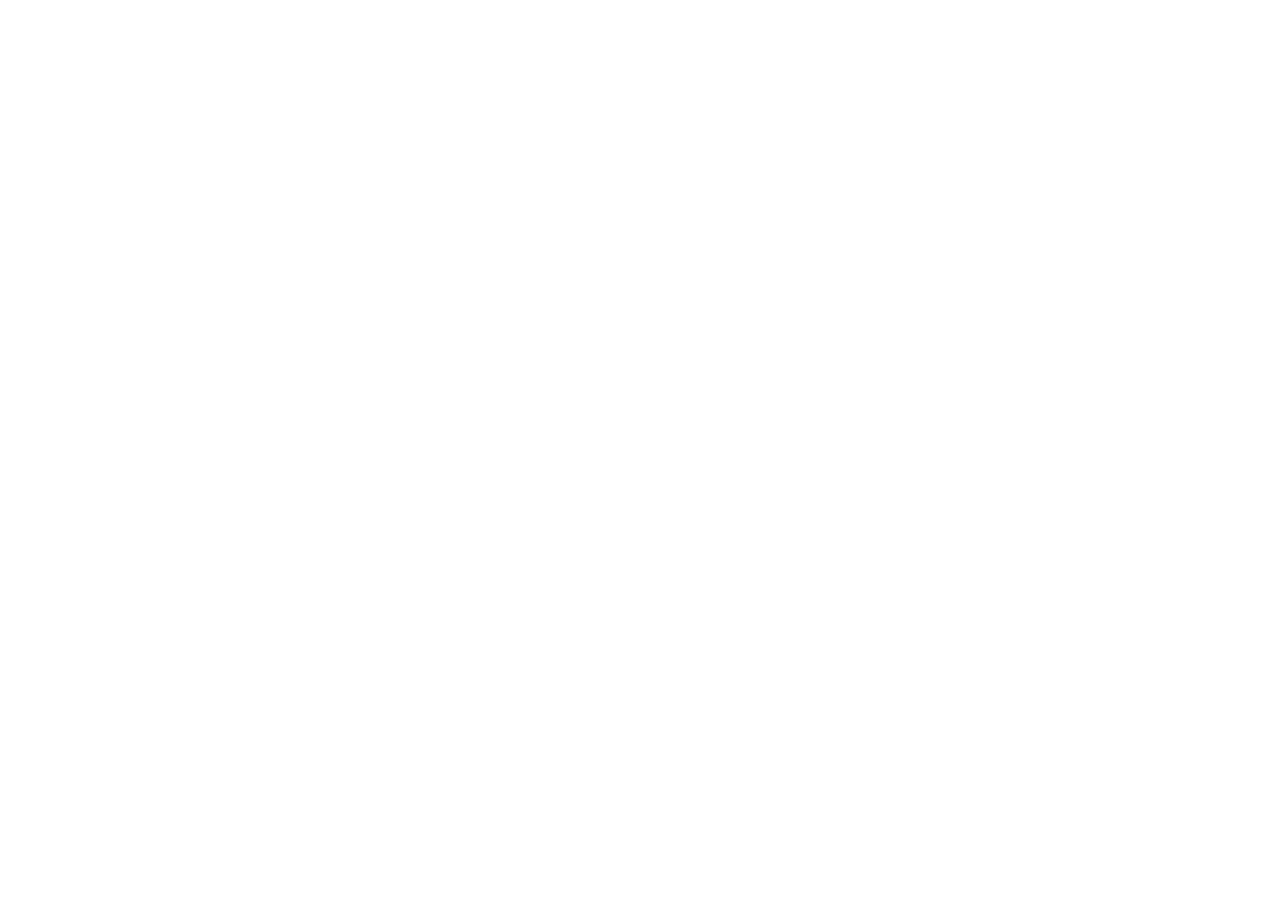
==== commit 264a5e12: "0428" ====
--- a/index.html
+++ b/index.html
@@ -1,333 +1,575 @@
-<!DOCTYPE HTML>
-<!--
-	Tessellate by HTML5 UP
-	html5up.net | @ajlkn
-	Free for personal and commercial use under the CCA 3.0 license (html5up.net/license)
--->
-<html>
-	<head>
-		<title>Tessellate by HTML5 UP</title>
-		<meta charset="utf-8" />
-		<meta name="viewport" content="width=device-width, initial-scale=1" />
-		<!--[if lte IE 8]><script src="assets/js/ie/html5shiv.js"></script><![endif]-->
-		<link rel="stylesheet" href="assets/css/main.css" />
-		<!--[if lte IE 8]><link rel="stylesheet" href="assets/css/ie8.css" /><![endif]-->
-		<!--[if lte IE 9]><link rel="stylesheet" href="assets/css/ie9.css" /><![endif]-->
-	</head>
-	<body>
-
-		<!-- Header -->
-			<section id="header" class="dark">
-				<header>
-					<h1 style="font-size: 10em">幹</h1>
-					<p>快</p>
-				</header>
-				<footer>
-					<a href="second" class="button scrolly">往下滑的按鈕</a>
-				</footer>
-			</section>
-
-		<!-- First -->
-			<section id="first" class="main">
-				<header>
-					<div class="container">
-						<h2>Tessellate is a free responsive site template</h2>
-						<p>Gravida dis placerat lectus ante vel nunc euismod eget ornare varius gravida euismod lorem ipsum dolor sit amet consequat<br />
-						feugiat. Gravida dis placerat lectus ante vel nunc euismod eget ornare varius gravida euismod lorem ipsum dolor sit amet.</p>
-					</div>
-				</header>
-				<div class="content dark style1 featured">
-					<div class="container">
-						<div class="row">
-							<div class="4u 12u(narrow)">
-								<section>
-									<span class="feature-icon"><span class="icon fa-clock-o"></span></span>
-									<header>
-										<h3>Gravida</h3>
-									</header>
-									<p>Gravida dis placerat lectus ante vel nunc euismod est turpis sodales.
-									Diam tempor dui lacinia accumsan vivamus. Gravida dis placerat lectus
-									ante vel nunc euismod est turpis sodales. Diam tempor dui lacinia
-									accumsan vivamus.</p>
-								</section>
-							</div>
-							<div class="4u 12u(narrow)">
-								<section>
-									<span class="feature-icon"><span class="icon fa-bolt"></span></span>
-									<header>
-										<h3>Vivamus</h3>
-									</header>
-									<p>Gravida dis placerat lectus ante vel nunc euismod est turpis sodales.
-									Diam tempor dui lacinia accumsan vivamus. Gravida dis placerat lectus
-									ante vel nunc euismod est turpis sodales. Diam tempor dui lacinia
-									accumsan vivamus.</p>
-								</section>
-							</div>
-							<div class="4u 12u(narrow)">
-								<section>
-									<span class="feature-icon"><span class="icon fa-cloud"></span></span>
-									<header>
-										<h3>Accumsan</h3>
-									</header>
-									<p>Gravida dis placerat lectus ante vel nunc euismod est turpis sodales.
-									Diam tempor dui lacinia accumsan vivamus. Gravida dis placerat lectus
-									ante vel nunc euismod est turpis sodales. Diam tempor dui lacinia
-									accumsan vivamus.</p>
-								</section>
-							</div>
-						</div>
-						<div class="row">
-							<div class="12u">
-								<footer>
-									<a href="#second" class="button scrolly">Gravida tempor lacinia</a>
-								</footer>
-							</div>
-						</div>
-					</div>
-				</div>
-			</section>
-
-		<!-- Second -->
-			<section id="second" class="main">
-				<header>
-					<div class="container">
-						<h2>Euismod sed feugiat lorem tempus magna</h2>
-						<p>Gravida dis placerat lectus ante vel nunc euismod eget ornare varius gravida euismod lorem ipsum dolor sit amet consequat<br />
-						feugiat. Gravida dis placerat lectus ante vel nunc euismod eget ornare varius gravida euismod lorem ipsum dolor sit amet.</p>
-					</div>
-				</header>
-				<div class="content dark style2">
-					<div class="container">
-						<div class="row">
-							<div class="4u 12u(narrow)">
-								<section>
-									<h3>Augue vivamus sed ipsum commodo lorem dolor</h3>
-									<p>Gravida dis placerat lectus ante vel nunc euismod est turpis sodales. Diam
-									tempor dui lacinia eget ornare varius gravida. Gravida dis placerat lectus ante
-									vel nunc euismod est turpis sodales. Diam tempor dui lacinia accumsan vivamus
-									augue cubilia vivamus nisi eu eget ornare varius gravida euismod.  Gravida dis
-									lorem ipsum dolor placerat magna tempus feugiat.</p>
-									<p>Lectus ante vel nunc euismod est turpis sodales. Diam tempor dui lacinia
-									accumsan vivamus augue cubilia vivamus nisi eu eget ornare varius gravida dolore
-									euismod lorem ipsum dolor.</p>
-									<footer>
-										<a href="#third" class="button scrolly">Accumsan nisi tempor</a>
-									</footer>
-								</section>
-							</div>
-							<div class="8u 12u(narrow)">
-								<div class="row">
-									<div class="6u"><a href="#" class="image fit"><img src="images/nature-sky-clouds-cloudy.jpg" alt="" /></a></div>
-									<div class="6u"><a href="#" class="image fit"><img src="images/pic02.jpg" alt="" /></a></div>
-									<div class="6u"><a href="#" class="image fit"><img src="images/pic03.jpg" alt="" /></a></div>
-									<div class="6u"><a href="#" class="image fit"><img src="images/pic04.jpg" alt="" /></a></div>
-									<div class="6u"><a href="#" class="image fit"><img src="images/pic05.jpg" alt="" /></a></div>
-									<div class="6u"><a href="#" class="image fit"><img src="images/pic06.jpg" alt="" /></a></div>
-								</div>
-							</div>
-						</div>
-					</div>
-				</div>
-			</section>
-
-		
-		<!-- Basic Elements -->
-		<!--
-			<section class="main">
-				<header>
-					<div class="container">
-						<h2>A Whole Lotta Elements</h2>
-						<p>General purpose elements for every general purpose. Or something like that.</p>
-					</div>
-				</header>
-				<div class="content style1 dark">
-					<div class="container">
-						<section>
-							<header>
-								<h3>Paragraph</h3>
-								<p>This is a byline</p>
-							</header>
-							<p>Phasellus nisl nisl, varius id <sup>porttitor sed pellentesque</sup> ac orci. Pellentesque
-							habitant <strong>strong</strong> tristique <b>bold</b> et netus <i>italic</i> malesuada <em>emphasized</em> ac turpis egestas. Morbi
-							leo suscipit ut. Praesent <sub>id turpis vitae</sub> turpis pretium ultricies. Vestibulum sit
-							amet risus elit.</p>
-						</section>
-						<section>
-							<header>
-								<h3>Blockquote</h3>
-							</header>
-							<blockquote>Fringilla nisl. Donec accumsan interdum nisi, quis tincidunt felis sagittis eget.
-							tempus euismod. Vestibulum ante ipsum primis in faucibus. Cras sit amet urna eros, id egestas
-							tempus ante ipsum primis in faucibus orci luctus et ultrices.</blockquote>
-						</section>
-						<section>
-							<header>
-								<h3>Divider</h3>
-							</header>
-							<p>Donec consectetur <a href="#">vestibulum dolor et pulvinar</a>. Etiam vel felis enim, at viverra
-							ligula. Ut porttitor sagittis lorem, quis eleifend nisi ornare vel. Praesent nec orci
-							facilisis leo magna. Cras sit amet urna eros, id egestas urna. Quisque aliquam
-							tempus euismod. Vestibulum ante ipsum primis in faucibus orci luctus et ultrices
-							posuere cubilia.</p>
-							<hr />
-							<p>Donec consectetur vestibulum dolor et pulvinar. Etiam vel felis enim, at viverra
-							ligula. Ut porttitor sagittis lorem, quis eleifend nisi ornare vel. Praesent nec orci
-							facilisis leo magna. Cras sit amet urna eros, id egestas urna. Quisque aliquam
-							tempus euismod. Vestibulum ante ipsum primis in faucibus orci luctus et ultrices
-							posuere cubilia.</p>
-						</section>
-						<section>
-							<header>
-								<h3>Unordered List</h3>
-							</header>
-							<ul class="default">
-								<li>Donec consectetur vestibulum dolor et vel felis enim at viverra ligula. Ut porttitor sagittis lorem.</li>
-								<li>Donec consectetur vestibulum dolor et vel felis enim at viverra ligula. Ut porttitor sagittis lorem.</li>
-								<li>Donec consectetur vestibulum dolor et vel felis enim at viverra ligula. Ut porttitor sagittis lorem.</li>
-								<li>Donec consectetur vestibulum dolor et vel felis enim at viverra ligula. Ut porttitor sagittis lorem.</li>
-							</ul>
-						</section>
-						<section>
-							<header>
-								<h3>Ordered List</h3>
-							</header>
-							<ol class="default">
-								<li>Donec consectetur vestibulum dolor et vel felis enim at viverra ligula. Ut porttitor sagittis lorem.</li>
-								<li>Donec consectetur vestibulum dolor et vel felis enim at viverra ligula. Ut porttitor sagittis lorem.</li>
-								<li>Donec consectetur vestibulum dolor et vel felis enim at viverra ligula. Ut porttitor sagittis lorem.</li>
-								<li>Donec consectetur vestibulum dolor et vel felis enim at viverra ligula. Ut porttitor sagittis lorem.</li>
-							</ol>
-						</section>
-						<section>
-							<header>
-								<h3>Table</h3>
-							</header>
-							<div class="table-wrapper">
-								<table class="default">
-									<thead>
-										<tr>
-											<th>ID</th>
-											<th>Name</th>
-											<th>Description</th>
-											<th>Price</th>
-										</tr>
-									</thead>
-									<tbody>
-										<tr>
-											<td>00001</td>
-											<td>Lorem ipsum dolor</td>
-											<td>Ut porttitor sagittis lorem quis nisi ornare.</td>
-											<td>29.99</td>
-										</tr>
-										<tr>
-											<td>00002</td>
-											<td>Sit amet nullam</td>
-											<td>Ut porttitor sagittis lorem quis nisi ornare.</td>
-											<td>19.99</td>
-										</tr>
-										<tr>
-											<td>00003</td>
-											<td>Feugiat felis viverra</td>
-											<td>Ut porttitor sagittis lorem quis nisi ornare.</td>
-											<td>29.99</td>
-										</tr>
-										<tr>
-											<td>00004</td>
-											<td>Sagittis enim felis</td>
-											<td>Ut porttitor sagittis lorem quis nisi ornare.</td>
-											<td>19.99</td>
-										</tr>
-										<tr>
-											<td>00005</td>
-											<td>Nullam sed vestibulum</td>
-											<td>Ut porttitor sagittis lorem quis nisi ornare.</td>
-											<td>19.99</td>
-										</tr>
-									</tbody>
-									<tfoot>
-										<tr>
-											<td colspan="3"></td>
-											<td>100.00</td>
-										</tr>
-									</tfoot>
-								</table>
-							</div>
-						</section>
-						<section>
-							<header>
-								<h3>Form</h3>
-							</header>
-							<form method="post" action="#">
-								<div class="row 50%">
-									<div class="6u 12u(narrow)">
-										<input type="text" name="name" id="name" value="" placeholder="John Doe" />
-									</div>
-									<div class="6u 12u(narrow)">
-										<input type="text" name="email" id="email" value="" placeholder="johndoe@domain.tld" />
-									</div>
-								</div>
-								<div class="row 50%">
-									<div class="12u">
-										<div class="select" tabindex="-1">
-											<select name="department" id="department">
-												<option value="">Choose a department</option>
-												<option value="1">Manufacturing</option>
-												<option value="2">Administration</option>
-												<option value="3">Support</option>
-											</select>
-										</div>
-									</div>
-								</div>
-								<div class="row 50%">
-									<div class="12u">
-										<input type="text" name="subject" id="subject" value="" placeholder="Enter your subject" />
-									</div>
-								</div>
-								<div class="row 50%">
-									<div class="12u">
-										<textarea name="message" id="message" placeholder="Enter your message"></textarea>
-									</div>
-								</div>
-								<div class="row">
-									<div class="12u">
-										<ul class="actions">
-											<li><input type="submit" class="button" value="Send Message" /></li>
-											<li><input type="reset" class="button alt" value="Clear Form" /></li>
-										</ul>
-									</div>
-								</div>
-							</form>
-						</section>
-					</div>
-				</div>
-			</section>
-		-->
-
-		
-
-		<!-- Footer -->
-			<section id="footer">
-				<ul class="icons">
-					
-					<li><a href="#" class="icon fa-facebook"><span class="label">Facebook</span></a></li>
-					<li><a href="#" class="icon fa-instagram"><span class="label">Instagram</span></a></li>
-					
-					<li><a href="#" class="icon fa-github"><span class="label">GitHub</span></a></li>
-				</ul>
-				<div class="copyright">
-					<ul class="menu">
-						<li>&copy; Untitled. All rights reserved.</li><li>Design: <a href="http://html5up.net">張志雲</a></li>
-					</ul>
-				</div>
-			</section>
-
-		<!-- Scripts -->
-			<script src="assets/js/jquery.min.js"></script>
-			<script src="assets/js/jquery.scrolly.min.js"></script>
-			<script src="assets/js/skel.min.js"></script>
-			<script src="assets/js/util.js"></script>
-			<!--[if lte IE 8]><script src="assets/js/ie/respond.min.js"></script><![endif]-->
-			<script src="assets/js/main.js"></script>
-
-	</body>
-</html>+<!doctype html>
+<html lang="en">
+<head>
+    <meta charset="utf-8">
+<title>    
+2016 Fall 計算機程式課程
+</title>
+    <meta name="description" content="A framework for easily creating beautiful presentations using HTML">
+    <meta name="author" content="Hakim El Hattab">
+    
+    <meta name="apple-mobile-web-app-capable" content="yes">
+    <meta name="apple-mobile-web-app-status-bar-style" content="black-translucent">
+    
+    <meta name="viewport" content="width=device-width, initial-scale=1.0, maximum-scale=1.0, user-scalable=no">
+    
+    <link rel="stylesheet" href="https://cad-lab.github.io/cadlab_data/reveal/css/reveal.css">
+    <link rel="stylesheet" href="https://cad-lab.github.io/cadlab_data/reveal/css/theme/black.css" id="theme">
+    
+    <!-- Theme used for syntax highlighting of code -->
+    <link rel="stylesheet" href="https://cad-lab.github.io/cadlab_data/reveal/lib/css/zenburn.css">
+
+    <!-- Printing and PDF exports -->
+    <script>
+        var link = document.createElement( 'link' );
+        link.rel = 'stylesheet';
+        link.type = 'text/css';
+        link.href = window.location.search.match( /print-pdf/gi ) ? 'https://cad-lab.github.io/cadlab_data/reveal/css/print/pdf.css' : 'https://cad-lab.github.io/cadlab_data/reveal/css/print/paper.css';
+        document.getElementsByTagName( 'head' )[0].appendChild( link );
+    </script>
+
+    <!--[if lt IE 9]>
+    <script src="https://cad-lab.github.io/cadlab_data/reveal/lib/js/html5shiv.js"></script>
+    <![endif]-->
+</head>
+
+<body>
+<div class="reveal">
+<!-- Any section element inside of this container is displayed as a slide -->
+<div class="slides">
+<section data-markdown>
+    <script type="text/template">
+# 2016Fall 計算機程式課程
+
+### 虎科大機械設計工程系
+
+<small>
+Created by [KMOLab](http://chiamingyen.github.io/kmolab/blog/)
+</small>
+
+[blog](blog/index.html)
+
+    </script>
+</section>
+
+
+						
+<section data-markdown>
+    <script type="text/template">
+# 投影片快捷鍵
+
+* 利用箭頭上下前後換頁
+* 按 f 鍵進入全螢幕模式 (full screen)
+* 按 s 鍵可以顯示投影片筆記 (show)
+* 按 o 鍵可以切換單張或全域檢視 (overview)
+* 按 b 或 . 鍵可以切換螢幕黑屏 (black)
+* 按 Esc 可以退出全螢幕或全域檢視 (Escape)
+
+    </script>
+</section>
+
+
+						
+<section>
+<section data-markdown>
+    <script type="text/template">
+# 計算機程式在教什麼?
+
+## 創造力
+## 表達力
+以及
+## 協同力
+
+    </script>
+</section>
+
+
+						
+<section data-markdown>
+    <script type="text/template">
+# 計算機程式在教什麼?
+
+## <span style="color:#FFFF00">創造力</span><small>=自學力+程式力+想像力</small>
+## <span style="color:#FFFF00">表達力</span><small>=口語+文字+2D+3D+理論+實體</small>
+<span style="color:#00FF80">以及</span>
+## <span style="color:#FFFF00">協同力</span><small>=電腦+網路+工具+專案</small>
+
+    </script>
+</section>
+
+
+						
+<section data-markdown>
+    <script type="text/template">
+# 計算機程式系列課程
+
+## 網際內容管理
+## 電腦輔助設計實習
+<span style="color:#00FF80">還有</span>
+## 協同產品設計實習
+也在研習<span style="color:#FFFF00">創造力</span>、<span style="color:#FFFF00">表達力</span>與<span style="color:#FFFF00">協同力</span>
+
+    </script>
+</section>
+
+
+						
+<section data-markdown>
+    <script type="text/template">
+# 何謂創造力?
+
+## 能夠<small><span style="color:#FF0080">持續</span></small><span style="color:#FFFF00">自學</span>
+## 會安排<small><span style="color:#FF0080">高效</span></small><span style="color:#FFFF00">可執行</span>流程
+<span style="color:#00FF80">還有</span>
+## 俱備<small><span style="color:#FF0080">豐富</span></small><span style="color:#FFFF00">想像力</span>
+
+    </script>
+</section>
+
+
+						
+<section data-markdown>
+    <script type="text/template">
+# 何謂創造力?
+
+## 能夠<small><span style="color:#FF0080">持續</span></small>自學-><span style="color:#FFFF00">不一定都要別人教</span>
+## 會安排<small><span style="color:#FF0080">高效</span></small>可執行流程->展現<span style="color:#FFFF00">執行力</span>
+<span style="color:#00FF80">還有</span>
+## 俱備<small><span style="color:#FF0080">豐富</span></small>想像力->不受限, <span style="color:#FFFF00">積極進行改造</span>
+
+    </script>
+</section>
+
+
+						
+<section data-markdown>
+    <script type="text/template">
+# 自學的訓練
+
+## 學員必須自己有學習動機
+## 能消化中英文資料
+## 從中體會學習的意義
+
+
+    </script>
+</section>
+
+
+						
+<section data-markdown>
+    <script type="text/template">
+# 高效執行力
+
+## 用對的方法
+## 在對的時機
+## 找對的人
+## 作對的事
+
+
+    </script>
+</section>
+
+
+						
+</section>
+<section>
+<section data-markdown>
+    <script type="text/template">
+# 計算機程式課程規劃
+
+## [課程規劃](https://github.com/mdecourse/2016fallcp/blob/master/syllabus.py)
+## [課程 Wiki](https://github.com/mdecourse/2016fallcp/wiki)
+## [課程網誌](http://chiamingyen.github.io/kmolab/blog/tag/2016fallcp.html)
+
+    </script>
+</section>
+
+
+						
+<section data-markdown>
+    <script type="text/template">
+## 下載 miniconda 可攜環境
+
+  * 在電腦教室下載 [mini2016fall.7z](http://140.130.17.17/public/2016fall/mini2016fall_with_leo.7z)
+  * 從外部下載 [mini2016fall.7z](https://140.130.17.101/download/?filepath=/home/yen/cmsimply/wsgi/local_data/downloads/mini2016fall_with_leo.7z)
+  * start.bat 啟動, stop.bat 關閉
+  * 建議存在隨身硬碟中使用
+
+
+    </script>
+</section>
+
+
+						
+<section data-markdown>
+    <script type="text/template">
+## 學員自評項目
+
+* 上課筆記與心得寫在個人的 2016fallcp_hw 倉儲 Wiki 中
+* 利用 [ShareX](https://getsharex.com/) 錄製上課操作練習影片
+* 將影片加上說明字幕後, 上傳至個人 [Vimeo](https://vimeo.com/) 與 [Youtube](https://www.youtube.com)
+* 每週更新個人與分組的 Github Pages 投影片與網誌
+    </script>
+</section>
+
+
+						
+</section>
+<section>
+<section data-markdown>
+    <script type="text/template">
+# 自學 Python3
+
+[Python3 程式範例](https://github.com/mdecourse/2016fallcp/blob/master/python3program.py)
+### 在哪裡執行?
+### 如何執行?
+### 如何寫心得?
+### 如何錄製操作過程?
+    </script>
+</section>
+
+
+						
+<section data-markdown>
+    <script type="text/template">
+# 在哪裡執行?
+
+### 單機操作系統中 (近端)
+### 單機連結到遠端主機中 (遠端)
+### 瀏覽器中 (網際端)
+    </script>
+</section>
+
+
+						
+<section data-markdown>
+    <script type="text/template">
+# Python 解譯器
+
+CPython: https://www.python.org/
+
+(Anaconda: https://www.continuum.io/downloads)
+    
+IronPython (.NET): http://ironpython.net/
+
+Jython (Java): http://www.jython.org/
+
+Pypy (Python): http://pypy.org/
+
+Brython (Javascript): https://www.brython.info/
+    </script>
+</section>
+
+
+						
+<section data-markdown>
+    <script type="text/template">
+# Python 2 或 3?
+
+### 業界大部份仍以 2.7 版為主
+但是, 若沒有特別約束
+### 建議直接學習 Python3
+    </script>
+</section>
+
+
+						
+</section>
+<section>
+<section data-markdown>
+    <script type="text/template">
+# 計算機程式專題
+
+* 如何進行上課分組與排座位?
+* 如何寫一個猜數字遊戲?
+* 如何繪製 2D 靜態圖?
+* 如何製作一個簡單的網際遊戲?
+    </script>
+</section>
+
+
+						
+<section data-markdown>
+    <script type="text/template">
+# 課程分組排座位
+
+* 想像一下分組流程
+* 請畫出流程圖
+* 如何進行最好?
+    </script>
+</section>
+
+
+						
+<section data-markdown>
+    <script type="text/template">
+# 猜數字遊戲
+
+* 單機執行還是瀏覽器執行?
+* 請畫出流程圖
+* 有沒有參考資料?
+    </script>
+</section>
+
+
+						
+<section data-markdown>
+    <script type="text/template">
+# 2D 繪圖
+
+* 單機執行還是瀏覽器執行?
+* 請畫出流程圖
+* 有沒有參考資料?
+    </script>
+</section>
+
+
+						
+<section data-markdown>
+    <script type="text/template">
+# 網際遊戲
+
+* 單機執行還是瀏覽器執行?
+* 請畫出流程圖
+* 有沒有參考資料?
+    </script>
+</section>
+
+
+						
+</section>
+<section>
+<section data-markdown>
+    <script type="text/template">
+# Github 倉儲網頁
+
+####建立個人 Github 網頁 (帳號.github.io)
+####建立個人課程作業網頁 (納入投影片與網誌架構)
+####組長建立分組的評量網頁 (納入投影片與網誌架構)
+    </script>
+</section>
+
+
+						
+<section data-markdown>
+    <script type="text/template">
+# 學員作業網頁定版
+
+###個人作業網頁內容可以隨時改版
+###分組評量網頁必須在指定時間前定版
+###Github 倉儲 gh-pages分支與子模組應用
+    </script>
+</section>
+
+
+						
+<section data-markdown>
+    <script type="text/template">
+# Github 倉儲拉回請求
+
+####分組倉儲 Collaborators 設定
+####分組倉儲版本 Pull Requests 練習
+####各組員實際操作影片錄製
+####操作影片加字幕以及影片檔相加
+    </script>
+</section>
+
+
+						
+</section>
+<section>
+<section data-markdown>
+    <script type="text/template">
+# Python3 語法
+
+####print()
+####input()
+####變數名稱與關鍵字
+    </script>
+</section>
+
+
+						
+<section data-markdown>
+    <script type="text/template">
+# for 迴圈用法
+
+###Python 程式縮排
+###for i in range(5)：
+###數列與 iterator
+
+    </script>
+</section>
+
+
+						
+<section data-markdown>
+    <script type="text/template">
+# 函式用法
+
+####函式定義
+####函式呼叫與傳值
+####函式載入順序
+    </script>
+</section>
+
+
+						
+<section data-markdown>
+    <script type="text/template">
+# 數列用法
+
+####數列與索引
+####數列與字串
+####數列排序
+    </script>
+</section>
+
+
+						
+<section data-markdown>
+    <script type="text/template">
+# 分組程式內容
+
+####讀取原始資料內容
+####設法分割資料, 納入數列
+####根據設計邏輯進行資料處理
+    </script>
+</section>
+
+
+						
+<section data-markdown>
+    <script type="text/template">
+# 遊戲邏輯
+
+####1-100 中隨機取一個數字作為答案
+####設法讓使用者猜這個數字 (接受輸入)
+####使用每猜一次都回答比答案大或小
+####能在一定次數中猜對者獲勝
+####在單機或網際執行程式?
+    </script>
+</section>
+
+
+						
+<section data-markdown>
+    <script type="text/template">
+# Python 網際繪圖
+
+####Brython 簡介
+####Brython 執行設定
+####基本繪圖練習 (五芒星、正齒輪與各國國旗)
+    </script>
+</section>
+
+
+						
+<section data-markdown>
+    <script type="text/template">
+# 網際動畫範例
+
+####機構模擬
+####猜顏色遊戲
+####網際對戰遊戲
+    </script>
+</section>
+
+
+						
+</section>
+<section>
+<section data-markdown>
+    <script type="text/template">
+<!-- 請注意, @others 不可以內縮 -->
+# 數學符號與方程式
+
+Inline math equations go in like so: $\omega = d\phi / dt$. Display
+math should get its own line and be put in in double-dollarsigns:
+
+$$I = \int \rho R^{2} dV$$
+    </script>
+</section>
+
+
+
+						
+<section data-markdown>
+    <script type="text/template">
+<!-- 請注意, @others 不可以內縮 -->
+## 利用 Markdown 寫投影片
+以下利用 Markdown 格式展示 Python 程式碼:
+```
+# use threading and subprocess to threading the make process
+import os
+import subprocess
+import threading
+
+def domake():
+    
+    path = "../exposed/api/exposed"
+    ubuntu = "../Ubuntu"
+    
+    # create obj path
+    
+    if not os.path.exists(path+"/../obj"):
+        os.makedirs(path+"/../obj")
+    
+    subprocess.call(["make", "clean"], cwd=path)
+    subprocess.call("make", cwd=path)
+    subprocess.call(["cp", "{libslvs.so, _slvs.so, slvs.py}", ubuntu], cwd=path)
+    subprocess.call(["python3", "circle_ex.py"], cwd=path+"/"+ubuntu)
+    
+make = threading.Thread(target=domake)
+make.start()
+```
+    </script>
+</section>
+
+
+
+						
+<section data-markdown>
+    <script type="text/template">
+## 使用 iframe 導入影片
+
+### 導入影片 template
+
+<iframe src="https://player.vimeo.com/video/183950627" width="640" height="492" frameborder="0" webkitallowfullscreen mozallowfullscreen allowfullscreen></iframe>
+    </script>
+</section>
+
+
+						
+</section>
+</div>
+
+</div>
+
+<script src="https://cad-lab.github.io/cadlab_data/reveal/lib/js/head.min.js"></script>
+<script src="https://cad-lab.github.io/cadlab_data/reveal/js/reveal.js"></script>
+<script>
+        // More info https://github.com/hakimel/reveal.js#configuration
+        Reveal.initialize({
+            controls: true,
+            progress: true,
+            history: true,
+            center: true,
+
+            transition: 'slide', // none/fade/slide/convex/concave/zoom
+
+            // More info https://github.com/hakimel/reveal.js#dependencies
+            dependencies: [
+                { src: 'https://cad-lab.github.io/cadlab_data/reveal/lib/js/classList.js', condition: function() { return !document.body.classList; } },
+                { src: 'https://cad-lab.github.io/cadlab_data/reveal/plugin/markdown/marked.js', condition: function() { return !!document.querySelector( '[data-markdown]' ); } },
+                { src: 'https://cad-lab.github.io/cadlab_data/reveal/plugin/markdown/markdown.js', condition: function() { return !!document.querySelector( '[data-markdown]' ); } },
+                { src: 'https://cad-lab.github.io/cadlab_data/reveal/plugin/highlight/highlight.js', async: true, callback: function() { hljs.initHighlightingOnLoad(); } },
+                { src: 'https://cad-lab.github.io/cadlab_data/reveal/plugin/zoom-js/zoom.js', async: true },
+                { src: 'https://cad-lab.github.io/cadlab_data/reveal/plugin/notes/notes.js', async: true },
+                { src: 'https://cad-lab.github.io/cadlab_data/reveal/plugin/math/math.js', async: true }
+            ]
+        });
+</script>
+</body>
+</html>
+
